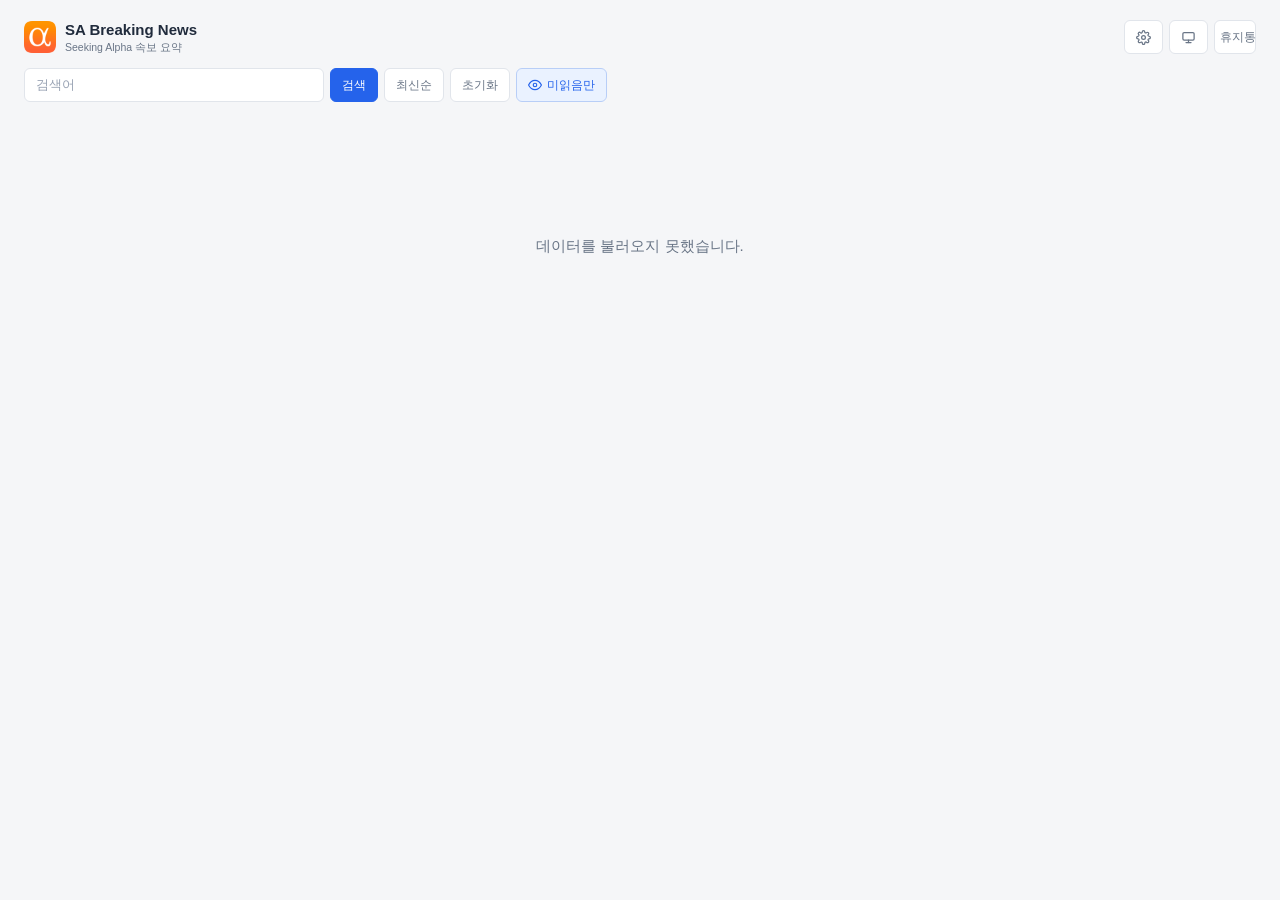
==== static/index.html @ 8dbb79d9 "sa 글꼴 목록: 송명 빼고 SUIT·Wanted Sans·마루 부리 추가, 이름표 통일 Co-Authored-By: Claude Opus 5.5 <noreply@anthropic" ====
<!DOCTYPE html>
<html lang="ko">
<head>
<meta charset="UTF-8">
<meta name="viewport" content="width=device-width,initial-scale=1.0">
<title>SA Breaking News Dashboard</title>
<!-- 공통 Pretendard — app.css보다 먼저 링크해 병렬 로드.
     @import는 직렬이라 렌더가 한 왕복 늦어진다. -->
<link rel="stylesheet" href="/reader-fonts/core.css">
<link rel="stylesheet" href="/static/app.css">
<link rel="stylesheet" href="/static/hermes-ui.css">
<link rel="stylesheet" href="/static/hermes-theme.css">
<link rel="stylesheet" href="/static/model-selector.css">
<script src="/static/hermes-theme.js"></script>
<script>
// 요약 본문 명조 계열은 공통 로컬 자원에서 실제로 필요할 때만 주입한다.
// app.css에서 @import 하면 렌더 블로킹 + 직렬 로드라 기본 글꼴 사용자에게도
// 페이지 로드가 ~950ms 늘어난다(측정치). 여기서는 JS 주입이라 논블로킹.
//   - 저장된 글꼴이 명조 계열이면 시작 시 1회 주입
//   - 글꼴 선택 시트를 열 때도 주입(미리보기를 실제 글꼴로 보여주기 위해)
// 기본/시스템/조선일보명조는 추가 CSS 요청이 없다.
(function (w) {
  var NEEDS_WEB_FONT = { noto: 1, suit: 1, wanted: 1, maru: 1, serif: 1, gowun: 1, nanum: 1, mono: 1 };
  var HREF = '/reader-fonts/google.css';
  var injected = false;
  w.ensureReaderWebFonts = function () {
    if (injected) return;
    injected = true;
    var link = document.createElement('link');
    link.rel = 'stylesheet';
    link.href = HREF;
    document.head.appendChild(link);
  };
  try {
    if (NEEDS_WEB_FONT[localStorage.getItem('saReaderFont')]) w.ensureReaderWebFonts();
  } catch (e) {}
})(window);
</script>
</head>
<body class="app-sa">

<div id="new-articles-banner" onclick="dismissBanner()"></div>
<div id="toast" role="status" aria-live="polite" aria-atomic="true"></div>

<div class="header hermes-gnb">
  <div class="header-line">
    <div class="brand">
      <div class="logo" aria-hidden="true"><img src="/static/img/seekingalpha.png" alt="" width="40" height="40" decoding="async"></div>
      <h1>SA Breaking News<small>Seeking Alpha 속보 요약</small></h1>
    </div>
    <div class="header-actions">
      <button type="button" class="btn-sort" id="model-btn" onclick="openModelConfig()" title="설정(요약 모델·글꼴)" aria-label="설정">
        <svg width="15" height="15" viewBox="0 0 24 24" fill="none" stroke="currentColor" stroke-width="2" stroke-linecap="round" stroke-linejoin="round"><circle cx="12" cy="12" r="3"/><path d="M19.4 15a1.65 1.65 0 0 0 .33 1.82l.06.06a2 2 0 1 1-2.83 2.83l-.06-.06a1.65 1.65 0 0 0-1.82-.33 1.65 1.65 0 0 0-1 1.51V21a2 2 0 1 1-4 0v-.09A1.65 1.65 0 0 0 9 19.4a1.65 1.65 0 0 0-1.82.33l-.06.06a2 2 0 1 1-2.83-2.83l.06-.06A1.65 1.65 0 0 0 4.6 15a1.65 1.65 0 0 0-1.51-1H3a2 2 0 1 1 0-4h.09A1.65 1.65 0 0 0 4.6 9a1.65 1.65 0 0 0-.33-1.82l-.06-.06a2 2 0 1 1 2.83-2.83l.06.06A1.65 1.65 0 0 0 9 4.6a1.65 1.65 0 0 0 1-1.51V3a2 2 0 1 1 4 0v.09a1.65 1.65 0 0 0 1 1.51 1.65 1.65 0 0 0 1.82-.33l.06-.06a2 2 0 1 1 2.83 2.83l-.06.06A1.65 1.65 0 0 0 19.4 9a1.65 1.65 0 0 0 1.51 1H21a2 2 0 1 1 0 4h-.09a1.65 1.65 0 0 0-1.51 1z"/></svg>
      </button>
      <button class="btn-trash-view" id="trash-view" onclick="toggleTrashView()" title="휴지통 (삭제된 기사)" aria-label="휴지통">
        <svg width="15" height="15" viewBox="0 0 24 24" fill="none" stroke="currentColor" stroke-width="2" stroke-linecap="round" stroke-linejoin="round"><polyline points="3 6 5 6 21 6"/><path d="M19 6l-1 14a2 2 0 01-2 2H8a2 2 0 01-2-2L5 6"/><path d="M10 11v6M14 11v6"/><path d="M9 6V4a1 1 0 011-1h4a1 1 0 011 1v2"/></svg>
        <span class="btn-txt">휴지통</span>
      </button>
    </div>
  </div>
  <div class="search-bar">
    <input type="text" id="q" placeholder="검색어" title="제목·회사명·티커·요약에서 검색" />
    <button class="btn-search" onclick="search(0)">검색</button>
    <button class="btn-sort" id="order-toggle" onclick="toggleOrder()" title="정렬 방향">
      <svg class="ico-m ico-order" width="14" height="14" viewBox="0 0 24 24" fill="none" stroke="currentColor" stroke-width="2.2" stroke-linecap="round" stroke-linejoin="round" aria-hidden="true"><path d="M12 5v14"/><path d="m19 12-7 7-7-7"/></svg>
      <span id="order-label">최신순</span>
    </button>
    <button class="btn-reset" onclick="reset()" title="초기화" aria-label="초기화">
      <svg class="ico-m" width="14" height="14" viewBox="0 0 24 24" fill="none" stroke="currentColor" stroke-width="2.2" stroke-linecap="round" stroke-linejoin="round" aria-hidden="true"><path d="M3 12a9 9 0 1 0 3-6.7L3 8"/><path d="M3 3v5h5"/></svg>
      <span class="btn-txt">초기화</span>
    </button>
    <button class="btn-unread" id="unread-filter" onclick="toggleUnreadFilter()">
      <svg width="14" height="14" viewBox="0 0 24 24" fill="none" stroke="currentColor" stroke-width="2" stroke-linecap="round" stroke-linejoin="round"><path d="M1 12s4-8 11-8 11 8 11 8-4 8-11 8-11-8-11-8z"/><circle cx="12" cy="12" r="3"/></svg>
      <span class="btn-txt">미읽음만</span>
      <b class="unread-count" id="unread-count" hidden></b>
    </button>
  </div>
</div>

<!-- 설정 — 요약 모델(공통 렌더러 model-selector.js, wm·yt와 같은 파일)과 요약 본문 글꼴.
     글꼴 선택은 2026-09-30 사용자 지시로 별도 버튼·모달에서 이 창으로 옮겼다(wm과 같은 구성). -->
<div id="model-modal" class="modal-overlay" onclick="if(event.target===this)closeModelConfig()">
  <div class="modal-box">
    <div class="modal-head">
      <h3>⚙️ 설정</h3>
      <button class="modal-close" onclick="closeModelConfig()" aria-label="닫기">✕</button>
    </div>
    <div class="mc-body">
      <div id="model-selector"></div>
      <section class="mc-font">
        <div class="mc-font-head"><strong>요약 본문 글꼴</strong><span>이 기기에 저장</span></div>
        <div id="font-list" class="font-list"></div>
      </section>
    </div>
  </div>
</div>

<!-- 결과 건수 줄("45건 (1~15번째)")은 2026-10-01 사용자 지시로 숨김 — JS가 계속 갱신하므로 요소는 남긴다 -->
<div class="stats" id="stats" hidden></div>
<div class="container" id="cards"></div>
<div class="pagination" id="pagination"></div>

<script src="/static/model-selector.js"></script>
<script src="/static/app-utils.js"></script>
<script src="/static/app.js"></script>
<script>HermesTheme.mount(document.querySelector('.header-actions'), {className: 'btn-sort', before: document.getElementById('trash-view')});</script>
</body>
</html>
---- static/app.css ----
/* SA Breaking News — 뉴모피즘 (soft UI) 테마 */
/* 선택 글꼴은 /reader-fonts/core.css와 지연 로딩되는 google.css가 제공한다. */
:root {
  --mono: "SF Mono", "JetBrains Mono", "Roboto Mono", ui-monospace, Menlo, Consolas, monospace;

  /* 배경과 표면을 같은 톤으로 → 카드가 배경에서 '돌출'되어 보임 */
  --bg: #e7e9ef;
  --surface: #e7e9ef;

  --sh-dark: #c4c8d4;   /* 우하단 그림자 */
  --sh-light: #ffffff;  /* 좌상단 하이라이트 */

  --ink: #232732;       /* 제목 (near-black) */
  --ink-2: #545c6b;     /* 본문 */
  --muted: #7b8393;     /* 보조 */
  --faint: #9aa1af;
  --accent: #2f56e0;    /* 파란 라벨/액션 */
  --accent-ink: #1f3fb0;

  /* 재사용 섀도 */
  --nm-raised: 6px 6px 14px var(--sh-dark), -6px -6px 12px var(--sh-light);
  --nm-raised-sm: 3px 3px 7px var(--sh-dark), -3px -3px 7px var(--sh-light);
  --nm-inset: inset 3px 3px 7px var(--sh-dark), inset -3px -3px 7px var(--sh-light);
  --nm-inset-sm: inset 2px 2px 5px var(--sh-dark), inset -2px -2px 5px var(--sh-light);
  /* 강조색으로 채워진 버튼용 — 밝은 표면용 흰색 하이라이트를 쓰면
     파란 배경 위에 흰 후광이 번져 보인다. 바깥 그림자는 어두운 쪽만,
     눌린(활성) 상태는 WM과 동일하게 inset. */
  --nm-solid: 3px 3px 7px var(--sh-dark);
  --nm-solid-on: inset 3px 3px 7px rgba(18,26,56,0.40), inset -2px -2px 6px rgba(255,255,255,0.15);
}

*, *::before, *::after { margin: 0; padding: 0; box-sizing: border-box; }
html { overflow-x: clip; }   /* hidden이면 body가 스크롤 컨테이너가 돼 상단 고정(sticky)이 안 붙는다 */
body {
  background: var(--bg);
  font-family: 'Pretendard Variable', 'Pretendard', -apple-system, BlinkMacSystemFont, 'Segoe UI', sans-serif;
  color: var(--ink-2);
  line-height: 1.45;
  -webkit-font-smoothing: antialiased;
  padding: 16px;
  overflow-x: clip;   /* hidden 금지 — 상단 고정 영역(sticky)이 깨진다 */
  max-width: 100vw;
}

/* ── New Articles Banner ── */
#new-articles-banner {
  display: none;
  position: sticky;
  top: 0;
  z-index: 200;
  background: var(--accent);
  color: #fff;
  text-align: center;
  padding: 11px 20px;
  font-size: 13px;
  font-weight: 600;
  cursor: pointer;
  user-select: none;
  letter-spacing: 0.02em;
  border-radius: 4px;
  box-shadow: var(--nm-solid);
  margin: 0 0 16px;
}
#new-articles-banner:hover { background: var(--accent-ink); }

/* ── Header ── */
.header {
  max-width: 1400px;
  margin: 0 auto 28px;   /* WM과 동일 */
}
/* 브랜드 영역 — website-monitor와 동일한 로고 타일 + 제목/부제 구성 */
.brand {
  display: flex;
  align-items: center;
  gap: 12px;
  margin-bottom: 16px;
}
.brand .logo {
  width: 40px;
  height: 40px;
  flex: 0 0 auto;
  border-radius: 16px;
  display: grid;
  place-items: center;
  /* Seeking Alpha 공식 심볼(주황 그라디언트 위 흰 α). 자산을 그대로 쓴다. */
  overflow: hidden;
  box-shadow: var(--nm-raised-sm);
}
.brand .logo img {
  width: 100%;
  height: 100%;
  display: block;
}
.header h1 {
  font-size: 21px;
  font-weight: 700;
  color: var(--ink);
  letter-spacing: -0.02em;
  margin-bottom: 0;
}
.header h1 small {
  display: block;
  font-size: 12px;
  font-weight: 500;
  color: var(--muted);
  letter-spacing: 0;
}

/* ── Search Bar ── */
/* 모바일에서만 쓰는 아이콘(정렬 방향·초기화) — 데스크톱은 글자 라벨 */
.ico-m { display: none; flex: 0 0 auto; }
#order-toggle.asc .ico-order { transform: rotate(180deg); }
.search-bar {
  display: flex;
  flex-wrap: wrap;
  gap: 8px;
  align-items: center;
}
.search-bar input[type=text],
.search-bar select,
.search-bar input[type=date],
.btn-search,
.btn-reset,
.btn-sort {
  height: 35px;
  box-sizing: border-box;
}

/* 검색영역: 높이 35 / 라운드 16 (하단바는 제외) */
.search-bar > input[type=text],
.search-bar > select,
.search-bar > input[type=date],
.search-bar > .btn-search,
.search-bar > .btn-reset,
.search-bar > .btn-sort,
.search-bar > .btn-unread {
  height: 35px;
  border-radius: 16px;
}
.search-bar input[type=text] {
  flex: 0 1 300px;   /* 입력창 폭을 줄여 버튼과 한 줄에 둔다(2026-09-24 사용자 지시) */
  min-width: 180px;
  padding: 0 16px;
  border: none;
  border-radius: 4px;
  font-size: 14px;
  outline: none;
  color: var(--ink-2);
  background: var(--surface);
  box-shadow: var(--nm-inset-sm);
}
.search-bar input[type=text]::placeholder { color: var(--faint); }
.search-bar input[type=text]:focus { box-shadow: var(--nm-inset-sm), 0 0 0 2px rgba(47,86,224,0.25); }
.search-bar select,
.search-bar input[type=date] {
  padding: 0 12px;
  border: none;
  border-radius: 4px;
  font-size: 13px;
  color: var(--ink-2);
  background: var(--surface);
  cursor: pointer;
  outline: none;
  box-shadow: var(--nm-inset-sm);
}

/* 공통 돌출형 버튼 */
.btn-search,
.btn-reset,
.btn-sort,
.btn-unread,
.btn-trash-view {
  border: none;
  border-radius: 4px;
  background: var(--surface);
  color: var(--ink-2);
  box-shadow: var(--nm-raised-sm);
  cursor: pointer;
  transition: box-shadow 0.14s, color 0.14s;
}
.btn-search:active,
.btn-reset:active,
.btn-sort:active,
.btn-unread:active,
.btn-trash-view:active { box-shadow: var(--nm-inset-sm); }

.btn-search {
  padding: 0 20px;
  color: #fff;
  background: var(--accent);
  font-size: 12.5px;
  font-weight: 700;
  letter-spacing: 0.03em;
}
.btn-search { box-shadow: var(--nm-solid); }
.btn-search:hover { background: var(--accent-ink); }
.btn-search:active { box-shadow: var(--nm-solid-on); }
.btn-reset { padding: 0 14px; font-size: 13px; }
.btn-reset:hover { color: var(--ink); }

/* ── 정렬/필터 토글 ── */
.btn-sort,
.btn-unread {
  height: 40px;
  padding: 0 14px;
  font-size: 13px;
  white-space: nowrap;
  display: inline-flex;
  align-items: center;
  gap: 6px;
}
.btn-sort:hover,
.btn-unread:hover { color: var(--ink); }
.btn-sort.alt {
  color: var(--accent);
  font-weight: 700;
  box-shadow: var(--nm-inset-sm);
}
.btn-unread.active {
  background: var(--accent);
  color: #fff;
  font-weight: 700;
  box-shadow: var(--nm-solid-on);
}

/* ── 휴지통 보기 토글 ── */
.btn-trash-view {
  height: 40px;
  width: 42px;
  padding: 0;
  display: inline-flex;
  align-items: center;
  justify-content: center;
  margin-left: auto;
}
.btn-trash-view:hover { color: #c0392b; }
.btn-trash-view.active { background: #c0392b; color: #fff; box-shadow: var(--nm-solid-on); }

/* ── 복원 버튼 (휴지통 카드) ── */
.restore-btn {
  height: 34px;
  background: none;
  border: none;
  cursor: pointer;
  color: #0f7a4f;
  display: inline-flex;
  align-items: center;
  gap: 4px;
  font-size: 12px;
  font-weight: 700;
  padding: 0 8px;
}
.restore-btn:hover { color: #0b5c3b; }

/* ── 미읽음 표시 ── */
.card-unread {
  box-shadow: inset 3px 0 0 0 var(--accent), var(--nm-raised);
}
.unread-dot {
  width: 8px; height: 8px;
  background: var(--accent);
  border-radius: 4px;
  flex-shrink: 0;
  display: inline-block;
}

/* ── 읽음 버튼 ── */
.read-btn {
  display: inline-flex;
  align-items: center;
  justify-content: center;
  width: 34px; height: 34px;
  border: none;
  border-radius: 4px;
  background: var(--surface);
  color: var(--muted);
  box-shadow: var(--nm-raised-sm);
  cursor: pointer;
  padding: 0;
  font-size: 0;
  flex-shrink: 0;
  transition: box-shadow 0.14s, color 0.14s;
}
.read-btn:hover { color: var(--accent); }
.read-btn:active { box-shadow: var(--nm-inset-sm); }
.read-btn.done { color: var(--faint); box-shadow: var(--nm-inset-sm); }
.read-btn.done:hover { color: #c0392b; }

/* ── Stats ── */
.stats[hidden] { display: none; }
.stats {
  max-width: 1400px;
  margin: 12px auto 18px;
  font-size: 12px;
  color: var(--muted);
  font-family: var(--mono);
}
/* 미읽음만 버튼 안 안읽음 건수(2026-10-01 — 통계줄 배지·대기 건수 폐지) */
.btn-unread .unread-count { font-family: var(--mono); font-size: 12px; font-weight: 700; margin-left: 2px; }

/* ── Layout ── */
.container {
  max-width: 760px;
  margin: 0 auto;
  width: 100%;
}
@media (min-width: 768px) {
  body { padding: 24px; }
  .container {
    max-width: 1400px;
    display: grid;
    grid-template-columns: repeat(3, 1fr);
    gap: 26px;
  }
}

/* ── Swipe Row (모바일 스와이프 읽음처리 — telegram-digest 이식) ── */
.swipe-row {
  position: relative;
  border-radius: 4px;
  min-width: 0;
  display: flex;
  margin-bottom: 22px;
}
/* 평소엔 overflow 없이 카드 뉴모피즘 그림자 노출, 스와이프 중에만 밀려나는 카드를 클리핑 */
.swipe-row.swiping { overflow: hidden; }
/* 세로 스크롤만 브라우저에 맡기고 가로 밀기는 스크립트가 받는다(안드로이드 크롬은 지정이 없으면 먼저 스크롤을
   가져가 가로 스와이프를 취소한다, 2026-10-20). */
.swipe-row { touch-action: pan-y; }
.swipe-action {
  position: absolute;
  top: 0; bottom: 0;
  display: flex;
  align-items: center;
  gap: 8px;
  padding: 0 22px;
  font-weight: 800;
  font-size: 14px;
  color: #fff;
  background: var(--accent);
  opacity: 0;
  z-index: 0;
  border-radius: 4px;
}
.swipe-action svg { width: 20px; height: 20px; }
.swipe-action.left { left: 0; justify-content: flex-start; }
.swipe-action.right { right: 0; justify-content: flex-end; }
/* PC(마우스 환경): 스와이프 배경 숨김 */
@media (hover: hover) { .swipe-action { display: none; } }

/* ── Card ── */
/* will-change는 스와이프 중에만 — 카드 15장에 상시 걸면 전부 별도 레이어로
   승격돼 목록 렌더가 느려진다(실측 36ms → 28ms). */
.swipe-row.swiping .card { will-change: transform; }
.card {
  position: relative;
  z-index: 1;
  background: var(--surface);
  border: 1px solid #c6ccd7;
  border-radius: 4px;
  padding: 22px 24px;
  box-shadow: var(--nm-raised);
  overflow: visible;
  word-break: break-word;
  overflow-wrap: break-word;
  transition: box-shadow 0.18s, transform 0.18s;
  height: 100%;
  width: 100%;
  display: flex;
  flex-direction: column;
}
.card-deleting {
  opacity: 0.4;
  pointer-events: none;
  box-shadow: var(--nm-inset);
  transition: opacity 0.2s, box-shadow 0.2s;
}
@media (min-width: 768px) {
  .swipe-row { margin-bottom: 0; }
  .card:hover {
    transform: translateY(-3px);
    box-shadow: 9px 9px 20px var(--sh-dark), -9px -9px 18px var(--sh-light);
  }
  .card-unread:hover {
    box-shadow: inset 3px 0 0 0 var(--accent), 9px 9px 20px var(--sh-dark), -9px -9px 18px var(--sh-light);
  }
}

/* ── Card Title Row (제목 + 미읽음 dot) ── */
.card-title-row {
  position: relative;
  display: flex;
  align-items: flex-start;
  gap: 8px;
  margin-bottom: 4px;
  padding-left: 14px;
}
/* 감정색 좌측 액센트 바 — 둥근 캡슐 */
.card-title-row::before {
  content: '';
  position: absolute;
  left: 0;
  top: 3px;
  bottom: 3px;
  width: 4px;
  border-radius: 4px;
  background: var(--accent);
}
.card-title-row .unread-dot { margin-top: 8px; flex-shrink: 0; }
.card-heading { flex: 1; min-width: 0; }
.card-title-row .card-title { margin-bottom: 0; }

/* ── Ticker Row ── */
.card-tickers {
  display: flex;
  flex-wrap: wrap;
  gap: 6px;
  margin-top: 12px;
  margin-bottom: 0;
  align-items: center;
}

/* ── Ticker Badge (모노스페이스·부드러운 파스텔 pill) ── */
.ticker-badge {
  display: inline-block;
  padding: 3px 9px;
  border-radius: 4px;
  font-family: var(--mono);
  font-size: 11px;
  font-weight: 700;
  letter-spacing: 0.3px;
  white-space: nowrap;
  flex-shrink: 0;
  cursor: default;
  border: none;
  box-shadow: 1px 1px 2px rgba(163,177,198,0.5), -1px -1px 2px rgba(255,255,255,0.7);
}
.ticker-blue   { background: #dde6fb; color: #1a3fa0; }
.ticker-green  { background: #d8f0e4; color: #0b6b43; }
.ticker-purple { background: #e7e1fb; color: #4c2ba6; }
.ticker-orange { background: #fbe6d3; color: #9a4a10; }
.ticker-yellow { background: #f8eecf; color: #8a5a00; }
.ticker-red    { background: #fbdedb; color: #a01810; }
.ticker-gray   { background: #e2e5ec; color: #495260; }

/* ── Ticker live quote popover (portfolio v2) ── */
.ticker-badge.ticker-live {
  cursor: pointer;
  user-select: none;
  -webkit-user-select: none;
}
.ticker-badge.ticker-live:active { transform: scale(0.97); }

.ticker-quote-pop {
  position: fixed;
  z-index: 400;
  min-width: 128px;
  max-width: min(240px, 88vw);
  padding: 7px 10px 6px;
  border-radius: 8px;
  background: #1b222c;
  color: #f4f6f8;
  box-shadow: 0 10px 28px rgba(20, 24, 32, 0.38);
  font-family: -apple-system, BlinkMacSystemFont, "Apple SD Gothic Neo", "Noto Sans KR", sans-serif;
  pointer-events: none;
}
.ticker-quote-pop[hidden] { display: none !important; }
.tqp-head {
  display: flex;
  align-items: baseline;
  min-width: 0;
  margin-bottom: 3px;
}
.tqp-name {
  font-size: 11px;
  font-weight: 600;
  color: #e8edf3;
  text-decoration: none;
  overflow: hidden;
  text-overflow: ellipsis;
  white-space: nowrap;
  min-width: 0;
}
/* 팝오버 전체는 pointer-events:none(바깥 탭으로 닫기 유지)이라
   클릭 대상인 종목명 링크에만 포인터 이벤트를 되살린다. */
.tqp-name[href] {
  pointer-events: auto;
  cursor: pointer;
  color: #cfe3ff;
  text-decoration: underline;
  text-decoration-style: dotted;
  text-underline-offset: 2px;
}
.tqp-name[href]::after {
  content: "↗";
  margin-left: 3px;
  font-size: 9px;
  text-decoration: none;
  opacity: 0.75;
}
.tqp-name[href]:hover { color: #fff; }
.tqp-body {
  display: flex;
  align-items: baseline;
  justify-content: space-between;
  gap: 10px;
}
.tqp-price {
  font-family: var(--mono);
  font-size: 13px;
  font-weight: 700;
  letter-spacing: -0.02em;
  color: #fff;
}
.tqp-chg {
  font-family: var(--mono);
  font-size: 12px;
  font-weight: 700;
  flex-shrink: 0;
}
.tqp-chg.up   { color: #ff6b6b; }   /* 한국식: 상승 빨강 */
.tqp-chg.down { color: #4dabf7; }   /* 하락 파랑 */
.tqp-chg.flat { color: #94a3b8; }
/* 애프터/프리장 병기 줄: "장외 +0.04%" */
.tqp-ext {
  display: flex;
  align-items: baseline;
  justify-content: flex-end;
  gap: 5px;
  margin-top: 1px;
}
.tqp-ext[hidden] { display: none; }
.tqp-ext-label { font-size: 9.5px; color: #8b98a8; }
.tqp-ext-chg { font-family: var(--mono); font-size: 11px; font-weight: 700; }
.tqp-ext-chg.up   { color: #ff6b6b; }
.tqp-ext-chg.down { color: #4dabf7; }
.tqp-ext-chg.flat { color: #94a3b8; }
.tqp-meta {
  margin-top: 3px;
  font-size: 9.5px;
  color: #8b98a8;
  letter-spacing: 0.01em;
}

/* ── Card Meta ── */
.card-source {
  font-size: 12px;
  color: var(--muted);
  min-width: 0;
  overflow: hidden;
  text-overflow: ellipsis;
  white-space: nowrap;
  flex: 1;
}
.card-time {
  font-size: 11px;
  color: var(--faint);
  font-family: var(--mono);
  white-space: nowrap;
  flex-shrink: 0;
  margin-left: auto;
}
.card-meta {
  display: flex;
  align-items: center;
  justify-content: space-between;
  margin-bottom: 10px;
  font-size: 11px;
  color: var(--muted);
}
.card-date { white-space: nowrap; }
.card-divider {
  border: none;
  height: 1px;
  background: none;
  box-shadow: inset 0 1px 0 var(--sh-dark), inset 0 2px 0 var(--sh-light);
  margin: 12px 0 6px;   /* 구분선 아래 여백 축소 */
}
.card-origin a { color: var(--muted); text-decoration: none; font-weight: 500; }
.card-origin a:hover { color: var(--accent); text-decoration: underline; }

/* ── Card Title ── */
.card-title {
  font-size: 17px;
  color: var(--ink);
  font-weight: 800;
  margin-bottom: 3px;
  line-height: 1.4;
  letter-spacing: -0.015em;
  word-break: keep-all;
  overflow-wrap: break-word;
}
.card-orig-title {
  font-size: 12px;
  color: var(--faint);
  line-height: 1.4;
  margin-top: 3px;
  margin-bottom: 0;
  word-break: break-word;
}

/* ── Summary / Details ── */
.card-summary {
  font-size: 14px;
  color: var(--ink-2);
  margin-bottom: 10px;
  line-height: 1.7;
}
.card-summary strong { color: var(--ink); }
.card-details {
  font-size: 14px;
  color: #58616f;
  line-height: 1.45;   /* bullet 내부(줄바꿈) 줄간격 */
  margin-top: 0;
  /* 남는 세로 공간을 본문이 흡수 → 티커칩이 본문이 아닌 하단(푸터) 쪽에 붙음.
     본문이 짧은 카드는 본문과 티커칩 사이에 여백이 생긴다. */
  flex: 1 1 auto;
}
.card-details strong { color: var(--ink-2); }
.card-details ul { padding-left: 16px; margin-top: 0; }
.card-details li {
  margin-bottom: 3px;
  overflow-wrap: break-word;
  word-break: keep-all;
}
.card-details li:last-child { margin-bottom: 0; }

/* ── 요약 본문 글꼴 선택 (website-monitor 이식) ──
   body[data-reader-font=key] → 카드 요약 본문(.card-details/.card-summary)에 적용.
   localStorage 'saReaderFont' 공유. 'sans'(기본)는 규칙 없음 → 기본 폰트 상속. */
body[data-reader-font="noto"] .card-details,
body[data-reader-font="noto"] .card-summary {
  font-family: 'Noto Sans KR', sans-serif; }
body[data-reader-font="chosun"] .card-details,
body[data-reader-font="chosun"] .card-summary {
  font-family: "Chosunilbo_myungjo", "Gowun Batang", "Nanum Myeongjo", "Noto Serif KR", serif;
  letter-spacing: -.01em; word-break: keep-all; line-height: 1.75; }
body[data-reader-font="serif"] .card-details,
body[data-reader-font="serif"] .card-summary {
  font-family: "Noto Serif KR", "Apple Myungjo", Georgia, serif; word-break: keep-all; line-height: 1.72; }
body[data-reader-font="gowun"] .card-details,
body[data-reader-font="gowun"] .card-summary {
  font-family: "Gowun Batang", "Nanum Myeongjo", "Noto Serif KR", serif;
  letter-spacing: -.01em; word-break: keep-all; line-height: 1.72; }
body[data-reader-font="nanum"] .card-details,
body[data-reader-font="nanum"] .card-summary {
  font-family: "Nanum Myeongjo", "Gowun Batang", "Noto Serif KR", serif;
  letter-spacing: -.01em; word-break: keep-all; line-height: 1.72; }
body[data-reader-font="suit"] .card-details,
body[data-reader-font="suit"] .card-summary {
  font-family: "SUIT Variable", "Pretendard Variable", sans-serif; }
body[data-reader-font="wanted"] .card-details,
body[data-reader-font="wanted"] .card-summary {
  font-family: "Wanted Sans Variable", "Pretendard Variable", sans-serif; }
body[data-reader-font="maru"] .card-details,
body[data-reader-font="maru"] .card-summary {
  font-family: "MaruBuri", "Gowun Batang", "Noto Serif KR", serif;
  letter-spacing: -.01em; word-break: keep-all; line-height: 1.74; }
body[data-reader-font="system"] .card-details,
body[data-reader-font="system"] .card-summary {
  font-family: -apple-system, BlinkMacSystemFont, "Apple SD Gothic Neo", "Segoe UI", sans-serif; }
body[data-reader-font="mono"] .card-details,
body[data-reader-font="mono"] .card-summary {
  font-family: 'JetBrains Mono', ui-monospace, monospace; letter-spacing: -.01em; }

/* 글꼴 선택 — 설정 창 안 '요약 본문 글꼴' 절(wm과 같은 구성) */
.mc-font { margin-top: 16px; padding-top: 14px; border-top: 1px solid var(--sh-dark); }
.mc-font-head { display: flex; align-items: baseline; gap: 6px; margin-bottom: 8px; }
.mc-font-head strong { font-size: 13px; font-weight: 700; color: var(--ink); }
.mc-font-head span { font-size: 11px; color: var(--muted); }
.font-list { display: grid; gap: 6px; grid-template-columns: 1fr 1fr; padding: 2px; }
.mc-font .font-opt { padding: 9px 12px; font-size: 13.5px; }
.mc-font .font-opt .fo-sample { font-size: 12.5px; }
@media (max-width: 640px) { .font-list { grid-template-columns: 1fr; } }
.font-opt {
  display: flex; align-items: center; justify-content: space-between; gap: 10px;
  background: var(--surface); border: none; box-shadow: var(--nm-raised-sm); border-radius: 4px;
  padding: 12px 14px; cursor: pointer; font-size: 15px; color: var(--ink-2); text-align: left;
  font-family: inherit;
}
.font-opt:active { box-shadow: var(--nm-inset-sm); }
.font-opt .fo-sample { color: var(--muted); font-size: 13.5px; }
.font-opt.sel { color: var(--accent); font-weight: 700; box-shadow: var(--nm-inset-sm); }
.font-opt.sel .fo-check { color: var(--accent); }

/* ── Card Footer ── */
.card-footer {
  display: flex;
  justify-content: space-between;
  align-items: center;
  margin-top: auto;
  padding-top: 16px;
}
.footer-left {
  font-size: 11px;
  color: var(--faint);
  font-family: inherit;
  white-space: nowrap;
  letter-spacing: 0;
}
.footer-method { display: block; margin-top: 2px; }
.article-id {
  margin: 0;
  padding: 0;
  border: 0;
  background: transparent;
  color: inherit;
  font: inherit;
  cursor: pointer;
}
.article-id:hover { color: var(--accent); }
.article-id.copied { color: #0f7a4f; }
.footer-actions { display: flex; gap: 8px; align-items: center; }

/* ── Link Button (원문보기) ── */
.link-btn {
  height: 34px;
  display: inline-flex;
  align-items: center;
  justify-content: center;
  font-size: 12px;
  color: var(--ink-2);
  text-decoration: none;
  padding: 0 14px;
  border: none;
  border-radius: 4px;
  background: var(--surface);
  box-shadow: var(--nm-raised-sm);
  font-weight: 600;
  white-space: nowrap;
  transition: box-shadow 0.14s, color 0.14s;
  cursor: pointer;
  font-family: inherit;
}
.link-btn:hover { color: var(--accent); }
.link-btn:active { box-shadow: var(--nm-inset-sm); }

/* ── Delete Button ── */
.delete-btn {
  display: inline-flex;
  align-items: center;
  justify-content: center;
  width: 34px; height: 34px;
  border: none;
  border-radius: 4px;
  background: var(--surface);
  color: #c0392b;
  box-shadow: var(--nm-raised-sm);
  cursor: pointer;
  padding: 0;
  flex-shrink: 0;
  transition: box-shadow 0.14s;
}
.delete-btn:active { box-shadow: var(--nm-inset-sm); }

/* ── Toast ── */
#toast {
  position: fixed;
  bottom: max(24px, env(safe-area-inset-bottom));
  left: 50%;
  transform: translateX(-50%) translateY(80px);
  background: var(--ink);
  color: #fff;
  padding: 13px 20px;
  border-radius: 4px;
  font-size: 14px;
  display: flex;
  align-items: center;
  gap: 14px;
  box-shadow: 0 12px 34px rgba(35,39,50,0.4);
  transition: transform 0.2s ease, opacity 0.2s ease;
  opacity: 0;
  z-index: 1000;
  max-width: calc(100vw - 28px);
  pointer-events: none;
}
#toast.show { transform: translateX(-50%) translateY(0); opacity: 1; pointer-events: auto; }
#toast > span { min-width: 0; }
.toast-action {
  background: none;
  border: 1px solid rgba(255,255,255,0.45);
  color: #fff;
  padding: 5px 13px;
  border-radius: 4px;
  font-size: 13px;
  cursor: pointer;
  font-weight: 700;
  white-space: nowrap;
  flex-shrink: 0;
  touch-action: manipulation;
}
.toast-action:hover { background: rgba(255,255,255,0.14); }

/* ── Pagination ── */
.pagination {
  max-width: 1400px;
  margin: 28px auto 0;
  display: flex;
  gap: 8px;
  align-items: center;
  justify-content: center;
  flex-wrap: wrap;
}
.pagination button {
  padding: 8px 14px;
  border: none;
  border-radius: 4px;
  background: var(--surface);
  color: var(--ink-2);
  box-shadow: var(--nm-raised-sm);
  font-family: var(--mono);
  font-size: 12px;
  cursor: pointer;
  transition: box-shadow 0.14s, color 0.14s;
}
.pagination button:hover:not(:disabled):not(.active) { color: var(--accent); }
.pagination button:disabled { opacity: 0.4; cursor: default; box-shadow: var(--nm-inset-sm); }
.pagination button.active { color: var(--accent); font-weight: 700; box-shadow: var(--nm-inset-sm); }
.pagination .page-info { font-size: 12px; color: var(--muted); font-family: var(--mono); }

/* ── Empty / Loading ── */
.empty-state {
  grid-column: 1 / -1;
  max-width: 1400px;
  margin: 48px auto;
  padding: 40px 20px;
  text-align: center;
  color: var(--muted);
  font-size: 15px;
}
.empty-state .empty-icon { font-size: 30px; display: block; margin-bottom: 10px; opacity: 0.7; }

/* ── 모달 ── */
.modal-overlay {
  display: none; position: fixed; inset: 0;
  background: rgba(35,39,50,0.45);
  z-index: 2000; align-items: flex-start; justify-content: center;
  padding: 56px 16px;
}
.modal-overlay.show { display: flex; }
.modal-box {
  background: var(--surface); border-radius: 4px;
  width: 100%; max-width: 580px; max-height: 76vh;
  display: flex; flex-direction: column;
  border: none;
  box-shadow: 0 24px 64px rgba(35,39,50,0.32); overflow: hidden;
}
.modal-head {
  display: flex; align-items: center; justify-content: space-between;
  padding: 18px 22px 12px;
}
.modal-head h3 { font-size: 15px; font-weight: 800; letter-spacing: -0.01em; color: var(--ink); }
.modal-close { background: none; border: none; font-size: 17px; color: var(--muted); cursor: pointer; line-height: 1; padding: 4px; }
.modal-close:hover { color: var(--ink); }

/* ── 요약 모델 설정 팝업 — 선택기 모양은 공통 model-selector.css(wm·yt와 같은 파일) ── */
#model-modal .mc-body { flex: 1 1 auto; min-height: 0; overflow-y: auto; padding: 0 22px 20px; }

/* ── Mobile ── */
@media (max-width: 480px) {
  body { padding: 14px; }
  .card { padding: 18px; border-radius: 4px; }
  .card-title { font-size: 16px; }
  /* 안드로이드 크롬(2026-10-20 사용자 제보 '토스트가 잘림'): 100vw·left 50%+translateX(-50%) 대신 좌우 여백으로
     고정한다 — 주소창이 접히고 펴지며 뷰포트 폭이 바뀌어도 화면 안에 머문다. 숨김은 아래로 내리기만. */
  #toast {
    left: 14px; right: 14px; width: auto; max-width: none;
    bottom: calc(16px + env(safe-area-inset-bottom));
    transform: translateY(calc(100% + 40px));
    justify-content: space-between;
    padding: 10px 12px 10px 16px;
  }
  #toast.show { transform: translateY(0); }
  #toast > span { flex: 1; overflow-wrap: anywhere; }
  .toast-action { min-height: 40px; padding: 0 14px; }

}

/* hermes-ui.css 모바일 구간(≤680px)과 같은 폭에서 적용해야 중간 폭에서 3줄로 돌아가지 않는다 */
@media (max-width: 680px) {
  /* 타이틀 1줄 + 검색조건 1줄(2026-09-24 사용자 지시: 3줄 → 2줄). 버튼은 아이콘만.
     hermes-ui.css의 6열 grid를 덮으려고 body.app-sa로 한 단계 높인다. */
  body.app-sa .search-bar { display: flex; flex-wrap: nowrap; gap: 5px; }
  body.app-sa .search-bar input[type=text] { flex: 1 1 auto; min-width: 0; width: auto; padding: 0 10px; font-size: 13px; }
  body.app-sa .search-bar :is(#order-toggle, .btn-sort, .btn-reset, .btn-unread) {   /* hermes-ui가 :is에 #id를 넣어 특이도가 높다 — 같이 맞춘다 */
    flex: 0 0 auto; width: 34px; min-width: 34px; padding: 0; gap: 0; justify-content: center; }
  body.app-sa .search-bar .btn-search { flex: 0 0 auto; padding: 0 10px; }
  body.app-sa .search-bar #unread-filter { width: auto; min-width: 34px; padding: 0 10px; gap: 4px; }   /* 건수가 들어가도록(위 :is의 #id 특이도에 맞춤) */
  #order-label,
  .search-bar .btn-txt,
  .header-actions .btn-txt { display: none; }
  .ico-m { display: inline-block; }
  .header-actions .btn-trash-view { width: 34px; min-width: 34px; padding: 0; justify-content: center; }
}

/* ── 모바일 GPU 합성 시 모서리 깨짐 회피 ──
   진한 배경 + border-radius + box-shadow 조합에서 일부 모바일 브라우저가
   합성 단계에 모서리 안티앨리어싱을 삼각형으로 잘라먹어, 그 자리에 뒤
   배경이 비친다. 회색 버튼은 배경이 body와 같은 색이라 무증상이고 파란
   요소(로고/검색/활성 토글)에서만 흰 쐐기로 드러난다.
   배경 클리핑을 명시하고 레이어를 미리 승격해 회피한다. */
.brand .logo,
.btn-search,
.btn-unread.active,
.btn-trash-view.active {
  background-clip: padding-box;
  -webkit-backface-visibility: hidden;
  backface-visibility: hidden;
  transform: translateZ(0);
}

/* ── 다크 모드 — hermes-theme.css 토큰 위에서 여기서 직접 칠한 색만 덮는다 ── */
:root[data-theme="dark"] .card-details { color: #b9c1cc; }
:root[data-theme="dark"] :is(.restore-btn, .article-id.copied) { color: #4cc27a; }
:root[data-theme="dark"] .restore-btn:hover { color: #6fd797; }
:root[data-theme="dark"] :is(.btn-trash-view:hover, .read-btn.done:hover) { color: #f07f89; }
:root[data-theme="dark"] .ticker-badge { box-shadow: none; }
:root[data-theme="dark"] .ticker-blue   { background: #1d2b45; color: #9dbbf5; }
:root[data-theme="dark"] .ticker-green  { background: #173323; color: #7fd6a3; }
:root[data-theme="dark"] .ticker-purple { background: #2a2245; color: #b9a6f2; }
:root[data-theme="dark"] .ticker-orange { background: #3a2718; color: #f0ad72; }
:root[data-theme="dark"] .ticker-yellow { background: #3a3018; color: #e6c465; }
:root[data-theme="dark"] .ticker-red    { background: #3a2024; color: #f29a92; }
:root[data-theme="dark"] .ticker-gray   { background: #262b33; color: #b3bcc8; }
:root[data-theme="dark"] #toast { background: #2a303a; color: var(--ui-text); box-shadow: var(--dm-shadow); }
:root[data-theme="dark"] .toast-action { border-color: rgba(255,255,255,.3); color: var(--ui-text); }
:root[data-theme="dark"] .modal-box { box-shadow: var(--dm-shadow); }
---- static/hermes-ui.css ----
/* Hermes compact UI foundation v1.
   Vendored unchanged across SA News, Website Monitor, and Telegram Digest. */
:root {
  --ui-bg: #f5f6f8;
  --ui-surface: #ffffff;
  --ui-surface-2: #f1f3f5;
  --ui-hover: #eceff3;
  --ui-border: #e1e5eb;
  --ui-border-strong: #c8ced8;
  --ui-text: #202b3c;
  --ui-muted: #697586;
  --ui-faint: #98a2b3;
  --ui-accent: #2563eb;
  --ui-accent-hover: #1d4ed8;
  --ui-accent-soft: #eaf2ff;
  --ui-danger: #c2414d;
  --ui-success: #15803d;
  --ui-warning: #a16207;
  --ui-radius: 8px;
  --ui-radius-sm: 6px;
  --ui-control-h: 34px;
  --ui-font: "Pretendard Variable", "Pretendard", -apple-system, BlinkMacSystemFont, "Segoe UI", sans-serif;
  --ui-mono: "Roboto Mono", "SF Mono", ui-monospace, Menlo, Consolas, monospace;
  --ui-fast: .15s ease;

  /* Compatibility aliases for the three existing applications. */
  --bg: var(--ui-bg);
  --surface: var(--ui-surface);
  --card: var(--ui-surface);
  --surface-2: var(--ui-surface-2);
  --border: var(--ui-border);
  --title: var(--ui-text);
  --ink: var(--ui-text);
  --ink-2: var(--ui-text);
  --text: var(--ui-text);
  --muted: var(--ui-muted);
  --text-muted: var(--ui-muted);
  --faint: var(--ui-faint);
  --accent: var(--ui-accent);
  --accent-ink: var(--ui-accent-hover);
  --accent-soft: var(--ui-accent-soft);
  --green: var(--ui-success);
  --red: var(--ui-danger);
  --radius: var(--ui-radius);
  --sh-dark: var(--ui-border);
  --sh-light: #ffffff;
  --nm-out: none;
  --nm-out-sm: none;
  --nm-in: none;
  --nm-in-sm: none;
  --nm-raised: none;
  --nm-raised-sm: none;
  --nm-inset: none;
  --nm-inset-sm: none;
  --nm-solid: none;
  --nm-solid-on: none;
  --shadow: none;
  --shadow-lg: none;
}

html { background: var(--ui-bg); }
body {
  margin: 0;
  padding: 0 !important;
  background: var(--ui-bg) !important;
  color: var(--ui-text);
  font-family: var(--ui-font);
  font-size: 13px;
  line-height: 1.55;
  letter-spacing: 0 !important;
  -webkit-font-smoothing: antialiased;
  -moz-osx-font-smoothing: grayscale;
}
body :is(h1, h2, h3, h4, p, button, input, select, a, span) { letter-spacing: 0 !important; }
button, input, select { font-family: inherit; }
:where(button, input, select, textarea, a, [tabindex]):focus-visible {
  outline: 2px solid var(--ui-accent);
  outline-offset: 2px;
  border-radius: var(--ui-radius-sm);
}
.ui-icon { width: 15px; height: 15px; flex: 0 0 auto; }

/* Application shells */
.app-td .page,
.app-wm > .container {
  width: 100%;
  max-width: 1480px;
  margin: 0 auto;
  padding: 18px 24px 48px;
}
.app-sa > .header,
.app-sa > .stats,
.app-sa > .container,
.app-sa > .pagination {
  width: calc(100% - 48px);
  max-width: 1480px;
  margin-left: auto;
  margin-right: auto;
}
.app-sa > .header { padding-top: 18px; margin-bottom: 16px; }

/* Headers */
.app-td .topbar,
.app-wm .header,
.app-sa .header-line {
  min-height: 38px;
  display: flex;
  align-items: center;
  justify-content: space-between;
  gap: 14px;
  margin-bottom: 14px;
}
.app-sa .header-line { margin-bottom: 12px; }
.app-td .brand,
.app-wm .brand,
.app-sa .brand {
  display: flex;
  align-items: center;
  gap: 9px;
  min-width: 0;
  margin-bottom: 0;
}
.app-td .logo,
.app-wm .brand .logo,
.app-sa .brand .logo {
  width: 32px;
  height: 32px;
  flex: 0 0 32px;
  border-radius: var(--ui-radius-sm);
  box-shadow: none;
}
.app-td .logo { background: #229ed9; }
.app-wm .brand .logo { background: var(--ui-accent); }
.app-sa .brand .logo { overflow: hidden; }
.app-td .logo svg,
.app-wm .brand .logo svg { width: 17px; height: 17px; }
.app-td h1,
.app-wm .header h1,
.app-sa .header h1 {
  margin: 0;
  color: var(--ui-text);
  font-size: 15px;
  line-height: 1.2;
  font-weight: 650;
}
.app-td h1 small,
.app-wm .header h1 small,
.app-sa .header h1 small {
  display: block;
  margin-top: 2px;
  color: var(--ui-muted);
  font-size: 10.5px;
  line-height: 1.2;
  font-weight: 450;
}
.header-actions { display: flex; align-items: center; gap: 6px; }

/* Toolbars and controls */
.app-td .toolbar,
.app-wm .controls,
.app-sa .search-bar {
  display: flex;
  align-items: center;
  gap: 6px;
  margin-bottom: 16px;
}
.app-wm .search-row { gap: 6px; }
.app-td .toolbar input,
.app-wm .controls input,
.app-wm .controls select,
.app-sa .search-bar input[type="text"],
.app-sa .search-bar select,
.app-sa .search-bar input[type="date"] {
  height: var(--ui-control-h);
  min-width: 0;
  padding: 0 11px;
  border: 1px solid var(--ui-border);
  border-radius: var(--ui-radius-sm);
  background: var(--ui-surface);
  color: var(--ui-text);
  box-shadow: none;
  font-size: 12.5px;
}
.app-td .toolbar input:focus,
.app-wm .controls input:focus,
.app-wm .controls select:focus,
.app-sa .search-bar input[type="text"]:focus,
.app-sa .search-bar select:focus,
.app-sa .search-bar input[type="date"]:focus {
  border-color: var(--ui-accent);
  box-shadow: 0 0 0 3px rgba(37, 99, 235, .12);
  outline: none;
}

.app-td :is(.toolbar button, .page-link, .chan-btn, .font-btn),
.app-wm :is(#sortToggle, .filter-btn, .site-step, #siteClear, .sites-btn, .font-btn),
.app-sa :is(.btn-search, .btn-reset, .btn-sort, .btn-unread, .btn-ticker, .btn-trash-view) {
  height: var(--ui-control-h);
  min-width: var(--ui-control-h);
  padding: 0 11px;
  display: inline-flex;
  align-items: center;
  justify-content: center;
  gap: 5px;
  border: 1px solid var(--ui-border);
  border-radius: var(--ui-radius-sm);
  background: var(--ui-surface);
  color: var(--ui-muted);
  box-shadow: none;
  font-size: 12px;
  font-weight: 550;
  white-space: nowrap;
  cursor: pointer;
  transition: color var(--ui-fast), background var(--ui-fast), border-color var(--ui-fast);
}
.app-td :is(.toolbar button, .page-link, .chan-btn, .font-btn):hover,
.app-wm :is(#sortToggle, .filter-btn, .site-step, #siteClear, .sites-btn, .font-btn):hover,
.app-sa :is(.btn-search, .btn-reset, .btn-sort, .btn-unread, .btn-ticker, .btn-trash-view):hover {
  color: var(--ui-text);
  background: var(--ui-surface-2);
  border-color: var(--ui-border-strong);
  box-shadow: none;
}
.app-td .primary,
.app-sa .btn-search {
  border-color: var(--ui-accent) !important;
  background: var(--ui-accent) !important;
  color: #fff !important;
  box-shadow: none !important;
}
.app-td .primary:hover,
.app-sa .btn-search:hover { background: var(--ui-accent-hover) !important; }
.app-td .unread-toggle.active,
.app-wm #unreadToggle.active,
.app-wm .filter-btn.active,
.app-sa .btn-unread.active,
.app-sa .btn-sort.alt {
  border-color: #b8cef7;
  background: var(--ui-accent-soft);
  color: var(--ui-accent);
  box-shadow: none;
}
.app-td .page-link.disabled,
.app-wm #siteClear:disabled { opacity: .38; box-shadow: none; }

/* Content grids */
.app-td .grid,
.app-wm .cards-grid,
.app-sa .container {
  display: grid;
  grid-template-columns: repeat(3, minmax(0, 1fr));
  gap: 12px;
  align-items: stretch;
}
.app-sa .container { padding: 0; }
.app-wm .swipe-row,
.app-td .swipe-row,
.app-sa .swipe-row { border-radius: var(--ui-radius); }

/* Article cards */
.app-td .card,
.app-wm .card,
.app-sa .card {
  width: 100%;
  min-width: 0;
  min-height: 0;
  padding: 15px 16px;
  border: 1px solid var(--ui-border);
  border-radius: var(--ui-radius);
  background: var(--ui-surface);
  box-shadow: 0 1px 2px rgba(16, 24, 40, .03);
  transform: none;
  transition: border-color var(--ui-fast), box-shadow var(--ui-fast), background var(--ui-fast);
}
@media (hover: hover) {
  .app-td .card:hover,
  .app-wm .card:hover,
  .app-sa .card:hover {
    border-color: var(--ui-border-strong);
    box-shadow: 0 3px 10px rgba(16, 24, 40, .06);
    transform: none;
  }
}
.app-td .card.unread,
.app-wm .card:not(.read),
.app-sa .card.card-unread { border-left: 3px solid var(--ui-accent); }
.app-td .title-row,
.app-wm .card-title-row,
.app-sa .card-title-row { padding-left: 0; margin-bottom: 7px; }
.app-td .title-row::before,
.app-wm .card-title-row::before,
.app-sa .card-title-row::before { content: none; }
.app-td .card-title,
.app-wm .card-title,
.app-sa .card-title {
  margin: 0;
  color: var(--ui-text);
  font-size: 15px;
  line-height: 1.45;
  font-weight: 650;
}
.app-td .unread-dot,
.app-sa .unread-dot {
  width: 6px;
  height: 6px;
  margin-top: 7px;
  background: var(--ui-accent);
}
.app-wm .card-meta,
.app-sa .card-meta { margin-bottom: 7px; }
.app-wm .card-orig,
.app-sa .card-orig-title { margin-left: 0; color: var(--ui-muted); font-size: 11.5px; }
.app-wm .card-divider,
.app-sa .card-divider { margin: 9px 0; border-top-color: var(--ui-border); box-shadow: none; }
.app-sa .card-title-row { margin-bottom: 0; }
.app-sa .card-divider { margin-top: 3px; margin-bottom: 3px; background: var(--ui-border); }
.app-sa .card.card-unread .card-divider { margin-top: 10px; margin-bottom: 10px; }
.app-td .summary,
.app-wm .card-summary,
.app-sa :is(.card-summary, .card-details) {
  color: var(--ui-text);
  font-size: 12.75px;
  line-height: 1.58;
}
.app-td .summary-heading,
.app-wm .card-summary .sum-head,
.app-sa .card-details strong { font-weight: 650; }
.app-td .card.unread .title-row,
.app-wm .card:not(.read) .card-title-row {
  margin-bottom: 10px;
  padding-bottom: 10px;
  border-bottom: 1px solid var(--ui-border);
}
.app-td .card.unread .card-title,
.app-wm .card:not(.read) .card-title,
.app-sa .card.card-unread .card-title {
  color: #172033;
  font-size: 15.5px;
  font-weight: 700;
}
.app-td .card.unread .summary,
.app-wm .card:not(.read) .card-summary,
.app-sa .card.card-unread :is(.card-summary, .card-details) { color: #596678; }

/* Chips and metadata */
.app-td :is(.badge, .ticker-chip),
.app-wm :is(.ticker-chip, .sum-model),
.app-sa :is(.ticker-badge, .tk-chip) {
  border: 1px solid var(--ui-border);
  border-radius: 5px;
  background: var(--ui-surface-2);
  box-shadow: none;
}
.app-td .ticker-chip,
.app-wm .ticker-chip,
.app-sa .ticker-badge { color: var(--ui-accent); }
.app-td .ticker-chip,
.app-sa .ticker-badge {
  display: inline-flex;
  align-items: center;
  height: 20px;
  min-height: 20px;
  padding: 0 7px;
  font-size: 10px;
  line-height: 18px;
  letter-spacing: 0;
}
.app-sa .card-tickers { padding-bottom: 8px; }
.app-td :is(.card-meta, .meta-msg-id, .meta-collected),
.app-wm :is(.card-date, .card-size, .card-id),
.app-sa :is(.footer-left, .footer-method, .card-time, .article-id) {
  color: var(--ui-faint);
  font-family: var(--ui-font);
  font-size: 10.5px;
  letter-spacing: 0;
}
.app-sa .article-id:hover { color: var(--ui-accent); }
.app-sa .article-id.copied { color: var(--ui-success); }

/* Card footers and actions */
.app-td .links,
.app-wm .card-footer,
.app-sa .card-footer {
  margin-top: auto;
  padding-top: 10px;
  border-top: 1px solid var(--ui-border);
  box-shadow: none;
}
.app-td :is(.raw-btn, .read-btn, .del-btn),
.app-wm :is(.link-btn, .read-btn, .del-btn-card),
.app-sa :is(.link-btn, .read-btn, .delete-btn, .restore-btn) {
  min-width: 28px;
  height: 28px;
  padding: 0 9px;
  border: 1px solid var(--ui-border);
  border-radius: var(--ui-radius-sm);
  background: var(--ui-surface);
  color: var(--ui-muted);
  box-shadow: none;
  font-size: 11.5px;
}
.app-td :is(.raw-btn, .read-btn, .del-btn):hover,
.app-wm :is(.link-btn, .read-btn, .del-btn-card):hover,
.app-sa :is(.link-btn, .read-btn, .delete-btn, .restore-btn):hover {
  background: var(--ui-surface-2);
  border-color: var(--ui-border-strong);
  box-shadow: none;
}
.app-td .del-btn,
.app-wm .del-btn-card,
.app-sa .delete-btn { color: var(--ui-danger); }
.app-td .read-btn.done,
.app-wm .read-btn.on,
.app-sa .read-btn.done { color: var(--ui-success); background: #eef8f1; }

/* Pagination, empty states, alerts */
.app-td .pager,
.app-wm .pagination,
.app-sa .pagination { margin-top: 18px; }
.app-wm .pagination button,
.app-sa .pagination button {
  min-width: 32px;
  height: 32px;
  padding: 0 9px;
  border: 1px solid var(--ui-border);
  border-radius: var(--ui-radius-sm);
  background: var(--ui-surface);
  box-shadow: none;
}
.app-wm .pagination button.active,
.app-sa .pagination button.active { background: var(--ui-accent); border-color: var(--ui-accent); color: #fff; }
.app-td .empty,
.app-wm .empty,
.app-sa .empty-state { padding: 64px 20px; color: var(--ui-muted); }
.app-td :is(.error, .analysis-alert) {
  border: 1px solid #f0c9cd;
  border-left: 3px solid var(--ui-danger);
  border-radius: var(--ui-radius);
  background: #fff7f7;
  box-shadow: none;
}

/* Modals */
.app-td .modal,
.app-wm .modal-overlay,
.app-sa .modal-overlay { background: rgba(16, 24, 40, .44); }
.app-td .modal-card,
.app-wm .modal-card,
.app-sa .modal-box {
  border: 1px solid var(--ui-border);
  border-radius: 10px;
  background: var(--ui-surface);
  box-shadow: 0 24px 64px rgba(16, 24, 40, .2);
}
.app-wm .sum-modal-card { background: var(--ui-surface); }
.app-td .modal-head,
.app-wm .modal-head,
.app-sa .modal-head { border-bottom: 1px solid var(--ui-border); }
.app-td .close,
.app-wm .modal-close,
.app-sa .modal-close {
  width: 30px;
  height: 30px;
  display: inline-flex;
  align-items: center;
  justify-content: center;
  border: 1px solid var(--ui-border);
  border-radius: var(--ui-radius-sm);
  background: var(--ui-surface);
  color: var(--ui-muted);
}
.app-td #toast,
.app-wm #toast,
.app-sa #toast { border-radius: var(--ui-radius); }

/* Secondary surfaces keep the same flat hierarchy as the article cards. */
.app-td :is(.pending-count, .cluster-item, .font-opt, .failure-item),
.app-wm :is(.sites-search, .site-row, .grp-row, .font-opt),
.app-sa :is(.ticker-option, .font-option) {
  border-color: var(--ui-border);
  border-radius: var(--ui-radius-sm);
  background: var(--ui-surface);
  box-shadow: none;
}
.app-td .pending-count { border: 1px solid var(--ui-border); border-radius: var(--ui-radius-sm); }
.app-td .cluster-item { border: 1px solid var(--ui-border); }
.app-wm :is(.grp, .filter-all, .summary-status) {
  border-color: var(--ui-border);
  border-radius: var(--ui-radius);
  box-shadow: none;
}
.app-wm .grp-head { background: var(--ui-surface-2); }
.app-wm .site-row { border-radius: var(--ui-radius-sm); }
.app-wm #toTop { border: 1px solid var(--ui-border); background: var(--ui-surface); box-shadow: none; }

.app-sa .swipe-row { margin-bottom: 0; }

@media (max-width: 1040px) {
  .app-td .grid,
  .app-wm .cards-grid,
  .app-sa .container { grid-template-columns: repeat(2, minmax(0, 1fr)); }
}

@media (max-width: 680px) {
  .app-td .page,
  .app-wm > .container { padding: 12px 12px 36px; }
  .app-sa > .header,
  .app-sa > .stats,
  .app-sa > .container,
  .app-sa > .pagination { width: calc(100% - 24px); }
  .app-sa > .header { padding-top: 12px; }

  .app-td .topbar,
  .app-wm .header,
  .app-sa .header-line { min-height: 34px; margin-bottom: 10px; flex-wrap: nowrap; }
  .app-td .logo,
  .app-wm .brand .logo,
  .app-sa .brand .logo { width: 30px; height: 30px; flex-basis: 30px; }
  .app-td h1,
  .app-wm .header h1,
  .app-sa .header h1 { font-size: 14px; }

  .app-td .toolbar {
    display: grid;
    grid-template-columns: minmax(0, 1fr) repeat(4, auto);
    gap: 6px;
  }
  .app-sa .search-bar {
    display: grid;
    grid-template-columns: repeat(6, minmax(0, 1fr));
    gap: 6px;
  }
  .app-td .toolbar input,
  .app-sa .search-bar input[type="text"] { width: 100%; }
  .app-sa .search-bar input[type="text"] { grid-column: 1 / 6; }
  .app-sa .search-bar .btn-search { grid-column: 6; }
  .app-sa .search-bar :is(.btn-ticker, .btn-sort, .btn-reset, .btn-unread, #order-toggle, #font-btn) {
    width: 100%;
    min-width: 0;
    padding-left: 6px;
    padding-right: 6px;
  }
  .app-wm .controls { display: grid; grid-template-columns: minmax(0, 1fr) auto; gap: 6px; }
  .app-wm .search-row { min-width: 0; }
  .app-wm .site-filter-wrap { flex: 0 0 auto; }

  .app-td .grid,
  .app-wm .cards-grid,
  .app-sa .container { grid-template-columns: minmax(0, 1fr); gap: 10px; }
  .app-td .card,
  .app-wm .card,
  .app-sa .card { padding: 14px; border-radius: var(--ui-radius); }

  .app-td .modal,
  .app-wm .modal-overlay,
  .app-sa .modal-overlay { align-items: flex-end; padding: 8px; }
  .app-td .modal-card,
  .app-wm .modal-card,
  .app-sa .modal-box {
    width: 100%;
    max-width: none;
    max-height: calc(100dvh - 16px);
    border-radius: 10px;
  }
}

@media (prefers-reduced-motion: reduce) {
  *, *::before, *::after { transition: none !important; scroll-behavior: auto !important; }
}
---- static/hermes-theme.css ----
/* ── Hermes 색상 모드 — sa·td·wm 공용 ─────────────────────────────────────
   세 저장소에 같은 파일이 있다(hermes-theme.js와 짝). hermes-ui.css 뒤에 불러온다.
   다크 색은 [data-theme="dark"] 하나로만 건다 — 시스템 설정 추종은 JS가
   data-theme을 확정해 주므로 CSS에 prefers-color-scheme를 두 번 쓸 필요가 없다.
   앱마다 따로 칠한 색은 각 앱 CSS의 '다크 모드' 절에서 덮는다. */
:root { color-scheme: light; }
:root[data-theme="dark"] {
  color-scheme: dark;
  --ui-bg: #111418;
  --ui-surface: #1a1e24;
  --ui-surface-2: #222730;
  --ui-hover: #2a303a;
  --ui-border: #2f3540;
  --ui-border-strong: #434b59;
  --ui-text: #e4e8ee;
  --ui-muted: #9aa4b2;
  --ui-faint: #6f7987;
  --ui-accent: #5b8ff0;
  --ui-accent-hover: #7ba6f5;
  --ui-accent-soft: #1d2b45;
  --ui-danger: #f07f89;
  --ui-success: #4cc27a;
  --ui-warning: #e0b04a;
  --sh-light: var(--ui-surface);
  /* 공용 톤 — 앱 CSS가 다크용 배경·보조색을 고를 때 쓴다 */
  --dm-overlay: rgba(0, 0, 0, .6);
  --dm-shadow: 0 12px 34px rgba(0, 0, 0, .5);
  --dm-danger-soft: #3a2024;
  --dm-success-soft: #173323;
  --dm-warning-soft: #3a3018;
}

/* 모드를 바꾸는 순간에는 전환 애니메이션을 끈다(JS가 한 프레임만 붙인다) */
.hermes-theme-switching, .hermes-theme-switching * { transition: none !important; }

/* 색상 모드 버튼 — 각 앱 헤더의 아이콘 버튼과 같은 크기 */
.hermes-theme-btn {
  display: inline-flex; align-items: center; justify-content: center;
  width: var(--ui-control-h, 34px); height: var(--ui-control-h, 34px);
  padding: 0; flex: 0 0 auto;
  border: 1px solid var(--ui-border); border-radius: var(--ui-radius-sm, 6px);
  background: var(--ui-surface); color: var(--ui-muted);
  cursor: pointer; transition: background var(--ui-fast, .15s), color var(--ui-fast, .15s);
}
.hermes-theme-btn:hover { background: var(--ui-hover); color: var(--ui-text); }
.hermes-theme-btn .ui-icon { width: 16px; height: 16px; }

.hermes-theme-menu {
  position: fixed; z-index: 10000;
  min-width: 132px; padding: 4px;
  border: 1px solid var(--ui-border); border-radius: var(--ui-radius, 8px);
  background: var(--ui-surface); color: var(--ui-text);
  box-shadow: 0 10px 28px rgba(16, 24, 40, .16);
  font-family: var(--ui-font); font-size: 13px;
}
:root[data-theme="dark"] .hermes-theme-menu { box-shadow: 0 10px 28px rgba(0, 0, 0, .5); }
.hermes-theme-menu button {
  display: flex; align-items: center; gap: 8px; width: 100%;
  height: 32px; padding: 0 10px;
  border: 0; border-radius: var(--ui-radius-sm, 6px);
  background: transparent; color: inherit; font: inherit; text-align: left; cursor: pointer;
}
.hermes-theme-menu button:hover,
.hermes-theme-menu button:focus-visible { background: var(--ui-hover); outline: none; }
.hermes-theme-menu .ui-icon { width: 15px; height: 15px; color: var(--ui-muted); flex: 0 0 auto; }
.hermes-theme-menu span:first-of-type { flex: 1; }
.hermes-theme-check { visibility: hidden; color: var(--ui-accent); font-weight: 700; }
.hermes-theme-menu [aria-checked="true"] .hermes-theme-check { visibility: visible; }
.hermes-theme-menu [aria-checked="true"] { font-weight: 600; }

/* 다크에서 흔한 부분 — 스크롤바·입력창·선택 영역 */
:root[data-theme="dark"] ::selection { background: #2c4a80; color: #fff; }
:root[data-theme="dark"] :is(input, select, textarea) {
  background-color: var(--ui-surface); color: var(--ui-text); border-color: var(--ui-border);
}
:root[data-theme="dark"] :is(input, textarea)::placeholder { color: var(--ui-faint); }
:root[data-theme="dark"] img:not([src$=".svg"]) { filter: brightness(.94); }

/* hermes-ui.css가 직접 칠한 색(세 앱 공통 컴포넌트) */
:root[data-theme="dark"] :is(.app-td .card.unread .card-title,
  .app-wm .card:not(.read) .card-title,
  .app-sa .card.card-unread .card-title) { color: #f1f4f8; }
:root[data-theme="dark"] :is(.app-td .card.unread .summary,
  .app-wm .card:not(.read) .card-summary,
  .app-sa .card.card-unread :is(.card-summary, .card-details)) { color: #b9c1cc; }
:root[data-theme="dark"] :is(.app-td .unread-toggle.active, .app-wm #unreadToggle.active,
  .app-wm .filter-btn.active, .app-sa .btn-unread.active, .app-sa .btn-sort.alt) { border-color: #37558f; }
:root[data-theme="dark"] :is(.app-td .read-btn.done, .app-wm .read-btn.on, .app-sa .read-btn.done) {
  background: var(--dm-success-soft);
}
:root[data-theme="dark"] .app-td :is(.error, .analysis-alert) { border-color: #5a2a30; background: var(--dm-danger-soft); }
:root[data-theme="dark"] :is(.app-td .modal, .app-wm .modal-overlay, .app-sa .modal-overlay) { background: var(--dm-overlay); }

/* ── 상단 고정 영역(타이틀 + 검색조건) — 스크롤해도 제자리(2026-09-24 사용자 지시) ──
   세 앱 공통. 배경은 ::before로 좌우 끝까지 칠해 아래로 지나가는 카드를 가린다
   (조상에 overflow-x:hidden이 있으면 sticky가 깨지므로 앱은 clip을 쓴다).
   z-index는 각 앱 모달(wm 50)보다 낮게 둔다. 스크롤되면 JS가 .is-stuck을 붙여 밑줄. */
.hermes-gnb { position: sticky; top: 0; z-index: 40; display: flow-root; padding-top: 12px; margin-top: -12px; }  /* flow-root: 마지막 줄의 아래 여백까지 배경 안에 넣는다 */
.hermes-gnb::before {
  content: ""; position: absolute; z-index: -1; top: 0; bottom: 0; left: -100vmax; right: -100vmax;
  background: var(--ui-bg);
}
/* 붙어 있을 때는 배경을 밑줄 아래로 10px 더 내려 스크롤되는 카드와 틈을 둔다(2026-09-24 사용자 지시) */
.hermes-gnb.is-stuck::before { bottom: -10px; }
.hermes-gnb.is-stuck::after {
  content: ""; position: absolute; left: -100vmax; right: -100vmax; bottom: 0; height: 1px;
  background: var(--ui-border);
}
---- static/model-selector.css ----
/* ── 모델 선택기 — wm·yt 공통 디자인 ──────────────────────────────────────
   두 저장소에 같은 파일이 있다(yt static/css/model-selector.css,
   wm static/model-selector.css). 한쪽을 고치면 다른 쪽도 맞춘다.
   색은 루트에서 앱 변수로 매핑한다: yt(--highlight·--surface2)와
   wm(--accent·--surface-2) 어느 쪽이든 같은 모양이 나온다. */
.msel {
  --ms-surface: var(--surface, #fff);
  --ms-surface2: var(--surface2, var(--surface-2, #f4f4f2));
  --ms-border: var(--border, #e3e3df);
  --ms-text: var(--text, #1f1f1d);
  --ms-muted: var(--muted, #8b8b86);
  --ms-accent: var(--highlight, var(--accent, #2f6fed));
  display: flex;
  flex-direction: column;
  gap: 14px;
  font-size: 13px;
  color: var(--ms-text);
}
.msel-block { display: flex; flex-direction: column; gap: 6px; }
.msel-head { display: flex; align-items: baseline; gap: 6px; min-height: 18px; }
.msel-head strong { font-size: 13px; font-weight: 700; }
.msel-tag { font-size: 11px; color: var(--ms-muted); }
.msel-status { margin-left: auto; font-size: 11px; color: var(--ms-muted); }
.msel-row {
  display: grid;
  grid-template-columns: 20px minmax(0, 1fr) 104px;
  align-items: center;
  gap: 6px;
}
.msel-step {
  width: 20px; height: 20px;
  display: inline-flex; align-items: center; justify-content: center;
  border-radius: 50%;
  background: var(--ms-surface2);
  color: var(--ms-muted);
  font-size: 11px; font-weight: 700;
}
.msel-row.is-next .msel-step { background: var(--ms-accent); color: #fff; }
.msel-row.is-off select[data-msel="model"] { color: var(--ms-muted); }
.msel select,
.msel input {
  width: 100%; min-width: 0; height: 30px;
  padding: 0 8px;
  border: 1px solid var(--ms-border);
  border-radius: 6px;
  background: var(--ms-surface);
  color: var(--ms-text);
  font: inherit; font-size: 13px;
  box-sizing: border-box;
}
.msel select:focus,
.msel input:focus { outline: none; border-color: var(--ms-accent); }
.msel select:disabled { opacity: .55; }
.msel-hint { margin: 2px 0 0; font-size: 11.5px; line-height: 1.45; color: var(--ms-muted); }
.msel-inline { display: flex; align-items: center; gap: 6px; font-size: 12.5px; color: var(--ms-muted); }
.msel-inline input { width: 96px; flex: 0 0 auto; }
.msel-notes {
  padding: 9px 11px;
  border-radius: 8px;
  background: var(--ms-surface2);
}
.msel-notes-title { margin-bottom: 4px; font-size: 11px; font-weight: 700; color: var(--ms-muted); }
.msel-notes ul { margin: 0; padding: 0; list-style: none; display: flex; flex-direction: column; gap: 4px; }
.msel-notes li { font-size: 11.5px; line-height: 1.45; color: var(--ms-muted); }
.msel-notes b { margin-right: 4px; font-weight: 600; color: var(--ms-text); }
/* 서비스 고유 행(wm 장문 우선): 기준값 · 모델 · 추론 */
.msel-row.is-lead { grid-template-columns: 88px minmax(0, 1fr) 104px; }
.msel-row.is-lead.is-off select,
.msel-row.is-lead.is-off input { opacity: .5; }
/* 켜기/끄기 스위치 — 머리줄 오른쪽 끝에 둔다 */
.msel-switch { position: relative; display: inline-flex; align-items: center; margin-left: auto; cursor: pointer; }
.msel-switch input { position: absolute; opacity: 0; width: 0; height: 0; }
.msel-switch span {
  width: 30px; height: 18px; border-radius: 999px;
  background: var(--ms-border); transition: background .15s;
  position: relative;
}
.msel-switch span::after {
  content: ""; position: absolute; top: 2px; left: 2px;
  width: 14px; height: 14px; border-radius: 50%;
  background: #fff; box-shadow: 0 1px 2px rgba(0,0,0,.2); transition: transform .15s;
}
.msel-switch input:checked + span { background: var(--ms-accent); }
.msel-switch input:checked + span::after { transform: translateX(12px); }
.msel-switch input:focus-visible + span { outline: 2px solid var(--ms-accent); outline-offset: 2px; }
/* 슬롯 모드(yt 요약): 행 끝에 빼기 버튼, 목록 아래 추가 버튼 */
.msel-row.has-remove { grid-template-columns: 20px minmax(0, 1fr) 104px 22px; }
.msel-remove {
  width: 22px; height: 22px; padding: 0;
  border: none; border-radius: 50%;
  background: transparent; color: var(--ms-muted);
  font-size: 15px; line-height: 1; cursor: pointer;
}
.msel-remove:hover:not(:disabled) { background: var(--ms-surface2); color: var(--ms-text); }
.msel-remove:disabled { opacity: .3; cursor: default; }
.msel-add {
  align-self: flex-start;
  display: inline-flex; align-items: center; gap: 6px;
  height: 28px; padding: 0 10px; margin-left: 26px;
  border: 1px dashed var(--ms-border); border-radius: 6px;
  background: transparent; color: var(--ms-muted);
  font: inherit; font-size: 12px; cursor: pointer;
}
.msel-add:hover { border-color: var(--ms-accent); color: var(--ms-accent); }
.msel-add span { font-size: 11px; opacity: .8; }
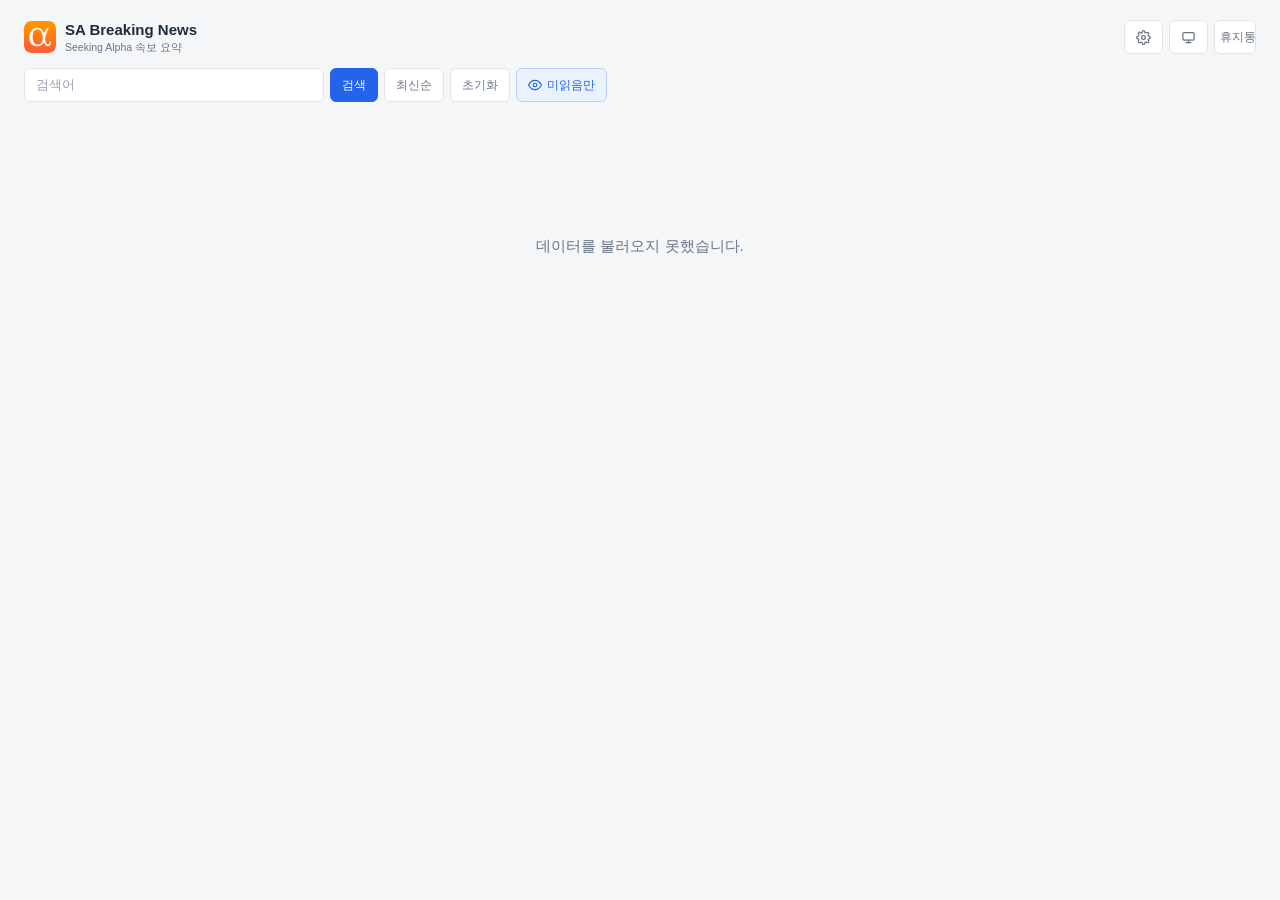
==== commit 52c24e4e: "본문 글꼴 선택기를 공용 목록(hermes-reader-fonts/fonts.js)으로 글꼴 목록·이름표·글꼴 값을 공용 fonts.js에서 읽어 공용 목록에 더한 글꼴이 그대로 " ====
--- a/static/index.html
+++ b/static/index.html
@@ -12,27 +12,16 @@
 <link rel="stylesheet" href="/static/hermes-theme.css">
 <link rel="stylesheet" href="/static/model-selector.css">
 <script src="/static/hermes-theme.js"></script>
+<!-- 본문 글꼴 목록은 공용 fonts.js가 정본(2026-11-01). google.css는 그 글꼴을 고르거나 선택 목록을 열 때만 붙인다
+     (@import·상시 링크는 렌더를 막아 기본 글꼴 사용자도 ~950ms 늦어졌다). -->
+<script src="/reader-fonts/fonts.js"></script>
 <script>
-// 요약 본문 명조 계열은 공통 로컬 자원에서 실제로 필요할 때만 주입한다.
-// app.css에서 @import 하면 렌더 블로킹 + 직렬 로드라 기본 글꼴 사용자에게도
-// 페이지 로드가 ~950ms 늘어난다(측정치). 여기서는 JS 주입이라 논블로킹.
-//   - 저장된 글꼴이 명조 계열이면 시작 시 1회 주입
-//   - 글꼴 선택 시트를 열 때도 주입(미리보기를 실제 글꼴로 보여주기 위해)
-// 기본/시스템/조선일보명조는 추가 CSS 요청이 없다.
 (function (w) {
-  var NEEDS_WEB_FONT = { noto: 1, suit: 1, wanted: 1, maru: 1, serif: 1, gowun: 1, nanum: 1, mono: 1 };
-  var HREF = '/reader-fonts/google.css';
-  var injected = false;
-  w.ensureReaderWebFonts = function () {
-    if (injected) return;
-    injected = true;
-    var link = document.createElement('link');
-    link.rel = 'stylesheet';
-    link.href = HREF;
-    document.head.appendChild(link);
-  };
+  var RF = w.HermesReaderFonts;
+  w.ensureReaderWebFonts = function () { if (RF) RF.ensureWeb(); };
   try {
-    if (NEEDS_WEB_FONT[localStorage.getItem('saReaderFont')]) w.ensureReaderWebFonts();
+    var font = RF && RF.get(RF.resolve(localStorage.getItem('saReaderFont'), {legacy: {sans: 'pretendard'}}));
+    if (font && font.web) RF.ensureWeb();
   } catch (e) {}
 })(window);
 </script>
--- a/static/app.css
+++ b/static/app.css
@@ -626,42 +626,14 @@
 .card-details li:last-child { margin-bottom: 0; }
 
 /* ── 요약 본문 글꼴 선택 (website-monitor 이식) ──
-   body[data-reader-font=key] → 카드 요약 본문(.card-details/.card-summary)에 적용.
-   localStorage 'saReaderFont' 공유. 'sans'(기본)는 규칙 없음 → 기본 폰트 상속. */
-body[data-reader-font="noto"] .card-details,
-body[data-reader-font="noto"] .card-summary {
-  font-family: 'Noto Sans KR', sans-serif; }
+   body[data-reader-font] + --reader-font(공용 fonts.js가 싣는다) → 카드 요약 본문(.card-details/.card-summary).
+   글꼴별 font-family 규칙을 두지 않아 공용 목록에 더한 글꼴도 그대로 적용된다(2026-11-01). */
+body[data-reader-font] .card-details,
+body[data-reader-font] .card-summary {
+  font-family: var(--reader-font); }
 body[data-reader-font="chosun"] .card-details,
 body[data-reader-font="chosun"] .card-summary {
-  font-family: "Chosunilbo_myungjo", "Gowun Batang", "Nanum Myeongjo", "Noto Serif KR", serif;
   letter-spacing: -.01em; word-break: keep-all; line-height: 1.75; }
-body[data-reader-font="serif"] .card-details,
-body[data-reader-font="serif"] .card-summary {
-  font-family: "Noto Serif KR", "Apple Myungjo", Georgia, serif; word-break: keep-all; line-height: 1.72; }
-body[data-reader-font="gowun"] .card-details,
-body[data-reader-font="gowun"] .card-summary {
-  font-family: "Gowun Batang", "Nanum Myeongjo", "Noto Serif KR", serif;
-  letter-spacing: -.01em; word-break: keep-all; line-height: 1.72; }
-body[data-reader-font="nanum"] .card-details,
-body[data-reader-font="nanum"] .card-summary {
-  font-family: "Nanum Myeongjo", "Gowun Batang", "Noto Serif KR", serif;
-  letter-spacing: -.01em; word-break: keep-all; line-height: 1.72; }
-body[data-reader-font="suit"] .card-details,
-body[data-reader-font="suit"] .card-summary {
-  font-family: "SUIT Variable", "Pretendard Variable", sans-serif; }
-body[data-reader-font="wanted"] .card-details,
-body[data-reader-font="wanted"] .card-summary {
-  font-family: "Wanted Sans Variable", "Pretendard Variable", sans-serif; }
-body[data-reader-font="maru"] .card-details,
-body[data-reader-font="maru"] .card-summary {
-  font-family: "MaruBuri", "Gowun Batang", "Noto Serif KR", serif;
-  letter-spacing: -.01em; word-break: keep-all; line-height: 1.74; }
-body[data-reader-font="system"] .card-details,
-body[data-reader-font="system"] .card-summary {
-  font-family: -apple-system, BlinkMacSystemFont, "Apple SD Gothic Neo", "Segoe UI", sans-serif; }
-body[data-reader-font="mono"] .card-details,
-body[data-reader-font="mono"] .card-summary {
-  font-family: 'JetBrains Mono', ui-monospace, monospace; letter-spacing: -.01em; }
 
 /* 글꼴 선택 — 설정 창 안 '요약 본문 글꼴' 절(wm과 같은 구성) */
 .mc-font { margin-top: 16px; padding-top: 14px; border-top: 1px solid var(--sh-dark); }
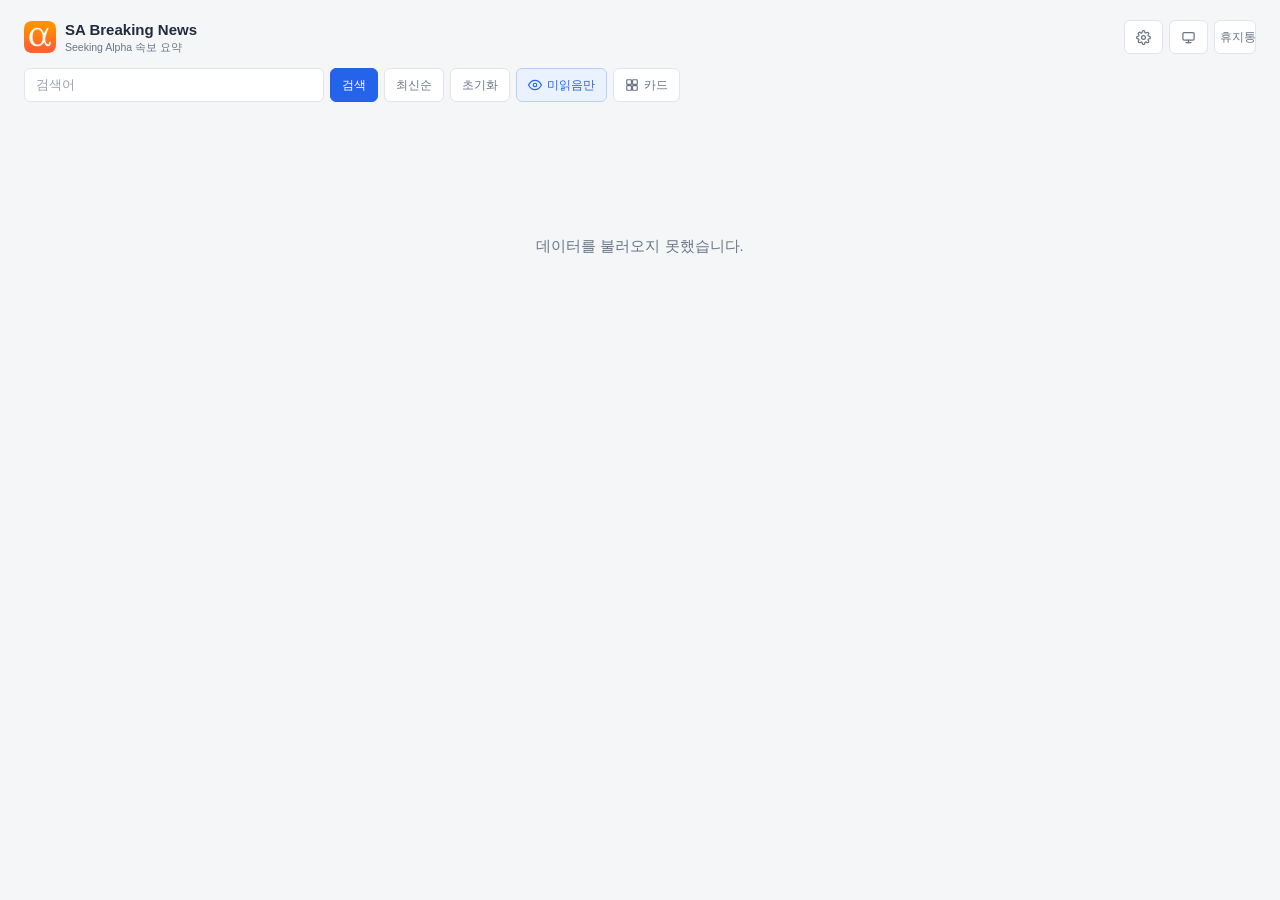
==== commit 0ba46821: "PC 카드 ↔ 리스트 보기 전환(wm과 같은 방식) 검색줄 끝 #view-toggle, localStorage saViewMode. 같은 카드 DOM을 .view-list(≥681" ====
--- a/static/index.html
+++ b/static/index.html
@@ -63,6 +63,7 @@
       <span class="btn-txt">미읽음만</span>
       <b class="unread-count" id="unread-count" hidden></b>
     </button>
+    <button type="button" class="btn-sort" id="view-toggle" onclick="toggleViewMode()" title="보기 방식 전환 (카드/리스트)"></button>
   </div>
 </div>
 
@@ -76,6 +77,11 @@
     </div>
     <div class="mc-body">
       <div id="model-selector"></div>
+      <section class="mc-font">
+        <div class="mc-font-head"><strong>요약 본문 글자 크기</strong><span>이 기기에 저장</span></div>
+        <div id="size-seg" class="size-seg" role="radiogroup" aria-label="요약 본문 글자 크기"></div>
+        <div class="card-details size-preview" aria-hidden="true"><ul><li>3분기 매출이 $4.2B로 시장 예상을 웃돌았고, 연간 가이던스도 상향했다.</li></ul></div>
+      </section>
       <section class="mc-font">
         <div class="mc-font-head"><strong>요약 본문 글꼴</strong><span>이 기기에 저장</span></div>
         <div id="font-list" class="font-list"></div>
@@ -92,6 +98,12 @@
 <script src="/static/model-selector.js"></script>
 <script src="/static/app-utils.js"></script>
 <script src="/static/app.js"></script>
+<script src="/static/app-cards.js"></script>
+<script src="/static/app-quote.js"></script>
+<script src="/static/app-actions.js"></script>
+<script src="/static/app-feed.js"></script>
+<script src="/static/app-settings.js"></script>
+<script src="/static/app-boot.js"></script>
 <script>HermesTheme.mount(document.querySelector('.header-actions'), {className: 'btn-sort', before: document.getElementById('trash-view')});</script>
 </body>
 </html>
--- a/static/app.css
+++ b/static/app.css
@@ -420,15 +420,15 @@
   align-items: center;
 }
 
-/* ── Ticker Badge (모노스페이스·부드러운 파스텔 pill) ── */
+/* ── Ticker Badge (부드러운 파스텔 pill, 고정폭 글꼴 금지 — 2026-11-02 사용자 지시) ── */
 .ticker-badge {
   display: inline-block;
   padding: 3px 9px;
   border-radius: 4px;
-  font-family: var(--mono);
+  font-family: inherit;
   font-size: 11px;
   font-weight: 700;
-  letter-spacing: 0.3px;
+  letter-spacing: .02em;
   white-space: nowrap;
   flex-shrink: 0;
   cursor: default;
@@ -535,6 +535,22 @@
 .tqp-ext-chg.up   { color: #ff6b6b; }
 .tqp-ext-chg.down { color: #4dabf7; }
 .tqp-ext-chg.flat { color: #94a3b8; }
+/* 전광판 지표(RSI·BB·기간 등락, 2026-11-07) */
+.tqp-stats { margin-top: 6px; padding-top: 5px; border-top: 1px solid rgba(148,163,184,.22); display: flex; flex-direction: column; gap: 3px; }
+.tqp-stats[hidden] { display: none; }
+.tqp-inds { display: grid; grid-template-columns: max-content repeat(5, auto); justify-content: start; align-items: baseline; column-gap: 0; row-gap: 1px; font-family: var(--mono); font-size: 12px; color: #cbd5e1; white-space: nowrap; }
+.tqp-ind { display: contents; }
+.tqp-ind-label { justify-self: end; text-align: right; color: #94a3b8; margin-right: 6px; }
+.tqp-iv { justify-self: end; text-align: right; min-width: 2.4ch; }
+.tqp-perfs { display: grid; grid-template-columns: repeat(2, minmax(0, 1fr)); column-gap: 12px; row-gap: 1px; }
+.tqp-perf { display: flex; align-items: baseline; justify-content: space-between; gap: 4px; white-space: nowrap; }
+.tqp-perf-label { font-size: 9.5px; color: #8b98a8; }
+.tqp-perf-chg { font-family: var(--mono); font-size: 10.5px; font-weight: 700; }
+.tqp-perf-chg.up { color: #ff6b6b; }
+.tqp-perf-chg.down { color: #4dabf7; }
+.tqp-perf-chg.flat { color: #94a3b8; }
+.tqp-iv.up { color: #ff6b6b; } .tqp-iv.down { color: #4dabf7; } .tqp-iv.flat { color: #94a3b8; }
+.tqp-sep { color: #64748b; margin: 0 2px; font-weight: 700; }
 .tqp-meta {
   margin-top: 3px;
   font-size: 9.5px;
@@ -630,7 +646,7 @@
    글꼴별 font-family 규칙을 두지 않아 공용 목록에 더한 글꼴도 그대로 적용된다(2026-11-01). */
 body[data-reader-font] .card-details,
 body[data-reader-font] .card-summary {
-  font-family: var(--reader-font); }
+  font-family: var(--reader-font); -webkit-text-stroke: var(--reader-stroke, 0); }
 body[data-reader-font="chosun"] .card-details,
 body[data-reader-font="chosun"] .card-summary {
   letter-spacing: -.01em; word-break: keep-all; line-height: 1.75; }
@@ -644,6 +660,16 @@
 .mc-font .font-opt { padding: 9px 12px; font-size: 13.5px; }
 .mc-font .font-opt .fo-sample { font-size: 12.5px; }
 @media (max-width: 640px) { .font-list { grid-template-columns: 1fr; } }
+/* 글자 크기 — 같은 창 '요약 본문 글자 크기' 절. 실제 기본값은 hermes-ui.css의 12.75px(공용 파일이라 그대로 두고 여기서 이긴다). */
+body.app-sa :is(.card-summary, .card-details) { font-size: calc(12.75px * var(--reader-scale, 1)); }
+.size-seg { display: flex; gap: 6px; padding: 2px; }
+.size-seg button {
+  flex: 1; height: 32px; border: none; border-radius: 4px; cursor: pointer;
+  background: var(--surface); box-shadow: var(--nm-raised-sm); color: var(--ink-2);
+  font: inherit; font-size: 13px; font-weight: 600; font-variant-numeric: tabular-nums;
+}
+.size-seg button[aria-checked="true"] { color: var(--accent); font-weight: 700; box-shadow: var(--nm-inset-sm); }
+.size-preview { margin-top: 10px; }
 .font-opt {
   display: flex; align-items: center; justify-content: space-between; gap: 10px;
   background: var(--surface); border: none; box-shadow: var(--nm-raised-sm); border-radius: 4px;
@@ -865,6 +891,46 @@
   .header-actions .btn-trash-view { width: 34px; min-width: 34px; padding: 0; justify-content: center; }
 }
 
+/* ── 리스트 보기(2026-11-18 사용자 지시, PC 전용 — wm과 같은 방식) ──
+   카드와 같은 DOM을 한 줄로 편다: 제목 | 티커 | ID·시각 + 버튼. 줄마다 별도 그리드라 제목 외의 열은
+   폭을 고정해 줄끼리 열이 어긋나지 않게 한다. 요약은 줄을 누르면 그 자리에서 펼친다(.expanded).
+   뒤에 읽히는 hermes-ui.css의 .app-sa 규칙보다 한 단계 높여(.view-list) 덮는다.
+   모바일(≤680px, hermes-ui 모바일 구간)은 이 규칙 밖이라 항상 카드다. */
+@media (max-width: 680px) { body.app-sa .search-bar #view-toggle { display: none; } }
+@media (min-width: 681px) {
+  .app-sa .container.view-list { grid-template-columns: minmax(0, 1fr); gap: 0;
+    border: 1px solid var(--ui-border); border-radius: var(--ui-radius); overflow: hidden; background: var(--ui-surface); }
+  .app-sa .view-list .swipe-row { border-radius: 0; }
+  .app-sa .view-list .swipe-row:not(:last-child) { border-bottom: 1px solid var(--ui-border); }
+  .app-sa .view-list .card { display: grid; grid-template-columns: minmax(0, 1fr) 190px 262px; column-gap: 14px;
+    align-items: center; height: auto; min-height: 40px; padding: 3px 11px 3px 13px; border: 0;
+    border-radius: 0; box-shadow: none; cursor: pointer; }
+  .app-sa .view-list .card:hover { box-shadow: none; background: var(--ui-surface-2); }
+  /* 안읽음 점 — 읽은 줄은 같은 자리를 비워 제목 시작을 맞춘다 */
+  .app-sa .view-list .card-title-row { grid-column: 1; grid-row: 1; align-items: center; margin: 0; min-width: 0; }
+  .app-sa .view-list .unread-dot { margin-top: 0; }
+  .app-sa .view-list .card:not(.card-unread) .card-title-row::before { content: ""; position: static; flex: 0 0 6px;
+    width: 6px; height: 6px; background: none; }
+  .app-sa .view-list .card-title { white-space: nowrap; overflow: hidden; text-overflow: ellipsis; }
+  .app-sa .view-list :is(.card-orig-title, .card-divider, .card-details, .footer-method) { display: none; }
+  /* 오른쪽 정렬하되 넘치면 왼쪽부터(safe) — 넘친 칩이 왼쪽으로 잘리면 대표 종목(첫 칩)이 사라진다 */
+  .app-sa .view-list .card-tickers { grid-column: 2; grid-row: 1; flex-wrap: nowrap; justify-content: flex-end;
+    justify-content: safe flex-end; overflow: hidden; margin: 0; padding: 0; }
+  .app-sa .view-list .card-footer { grid-column: 3; grid-row: 1; margin: 0; padding: 0; border: 0; gap: 8px; }
+  .app-sa .view-list .footer-actions { gap: 5px; }
+  /* 펼친 줄: 제목 전체·원제목, 요약은 다음 줄에 제목 시작에 맞춰 */
+  .app-sa .view-list .card.expanded { padding-top: 8px; padding-bottom: 12px; background: var(--ui-surface-2); }
+  .app-sa .view-list .card.expanded .card-title { white-space: normal; }
+  .app-sa .view-list .card.expanded .card-orig-title { display: block; margin-top: 2px; }
+  .app-sa .view-list .card.expanded .card-details { display: block; grid-column: 1 / -1; grid-row: 2; padding: 8px 0 0 14px; }
+  .app-sa .view-list .card.expanded .card-details ul { margin: 0; }
+}
+@media (min-width: 681px) and (max-width: 900px) {
+  .app-sa .view-list .card { grid-template-columns: minmax(0, 1fr) 262px; }
+  .app-sa .view-list .card-tickers { display: none; }
+  .app-sa .view-list .card-footer { grid-column: 2; }
+}
+
 /* ── 모바일 GPU 합성 시 모서리 깨짐 회피 ──
    진한 배경 + border-radius + box-shadow 조합에서 일부 모바일 브라우저가
    합성 단계에 모서리 안티앨리어싱을 삼각형으로 잘라먹어, 그 자리에 뒤
--- a/static/hermes-ui.css
+++ b/static/hermes-ui.css
@@ -281,9 +281,8 @@
     transform: none;
   }
 }
-.app-td .card.unread,
-.app-wm .card:not(.read),
-.app-sa .card.card-unread { border-left: 3px solid var(--ui-accent); }
+/* 안읽음 표시는 제목 앞 작은 점 하나(2026-11-16 사용자 지시: 카드 좌측 색 세로줄은 전형적인
+   'AI 카드' 모양이라 없앤다 — wm·sa·td 같은 스타일). 카드 테두리는 읽음·안읽음이 같다. */
 .app-td .title-row,
 .app-wm .card-title-row,
 .app-sa .card-title-row { padding-left: 0; margin-bottom: 7px; }
@@ -300,12 +299,24 @@
   font-weight: 650;
 }
 .app-td .unread-dot,
-.app-sa .unread-dot {
+.app-sa .unread-dot,
+.app-wm .card:not(.read) .card-title-row::before {
+  flex: 0 0 6px;
   width: 6px;
   height: 6px;
   margin-top: 7px;
+  border-radius: 50%;
   background: var(--ui-accent);
 }
+/* wm은 점을 마크업 대신 제목행 ::before로 그린다(읽음 토글이 class만 바꾸므로 따라 바뀐다) */
+.app-wm .card-title-row { display: flex; align-items: flex-start; gap: 8px; }
+.app-wm .card:not(.read) .card-title-row::before {
+  content: "";
+  position: static;
+  top: auto;
+  bottom: auto;
+}
+.app-wm .card-title-row .card-title { flex: 1; min-width: 0; }
 .app-wm .card-meta,
 .app-sa .card-meta { margin-bottom: 7px; }
 .app-wm .card-orig,
@@ -355,17 +366,18 @@
 .app-wm .ticker-chip,
 .app-sa .ticker-badge { color: var(--ui-accent); }
 .app-td .ticker-chip,
-.app-sa .ticker-badge {
+.app-sa .ticker-badge {  /* 컴팩트(2026-11-02 사용자 지시) */
   display: inline-flex;
   align-items: center;
-  height: 20px;
-  min-height: 20px;
-  padding: 0 7px;
+  height: 17px;
+  min-height: 17px;
+  padding: 0 5px;
   font-size: 10px;
-  line-height: 18px;
+  font-weight: 600;
+  line-height: 15px;
   letter-spacing: 0;
 }
-.app-sa .card-tickers { padding-bottom: 8px; }
+.app-sa .card-tickers { padding-bottom: 8px; gap: 4px; }
 .app-td :is(.card-meta, .meta-msg-id, .meta-collected),
 .app-wm :is(.card-date, .card-size, .card-id),
 .app-sa :is(.footer-left, .footer-method, .card-time, .article-id) {
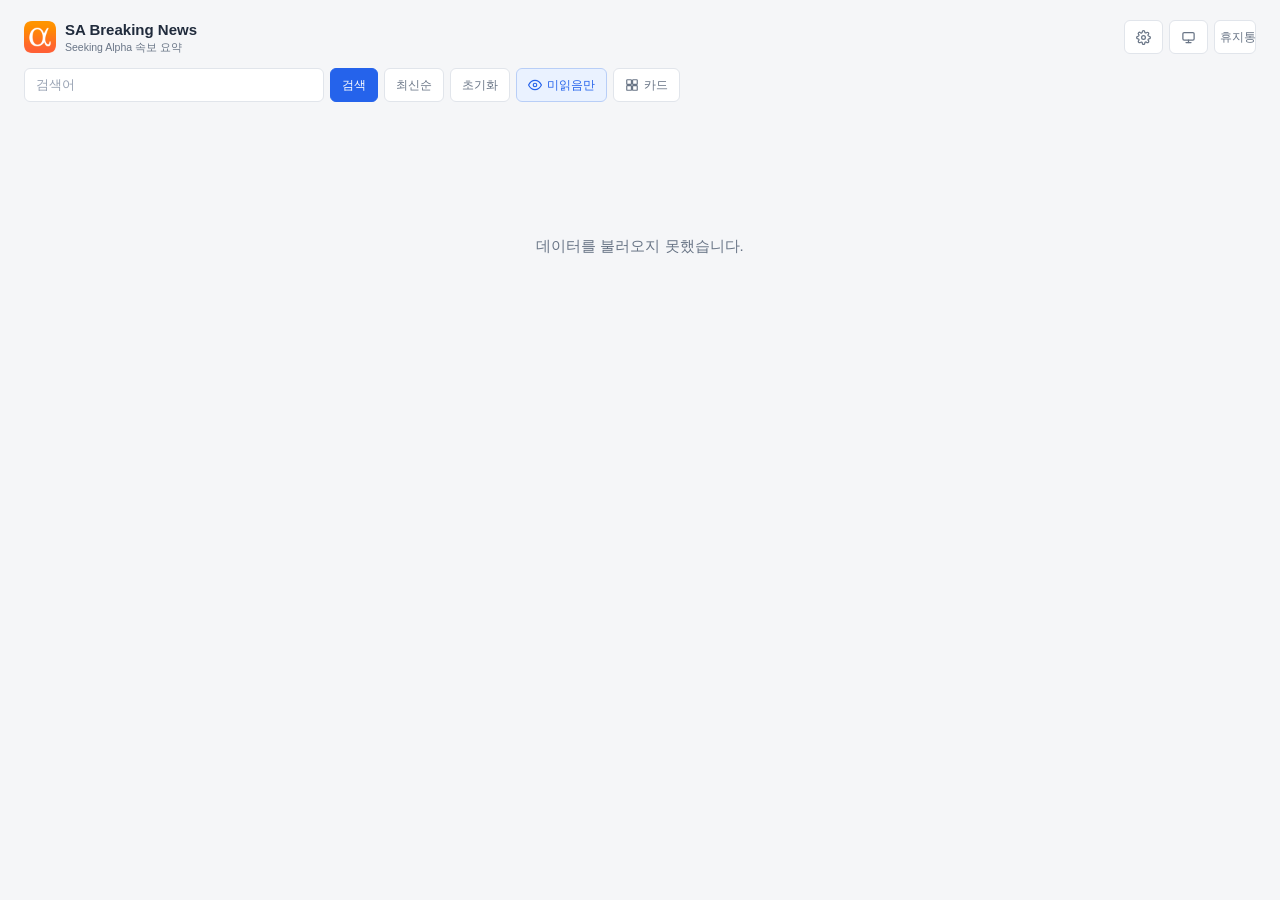
==== commit 6ca88772: "용어 툴팁: 카드 요약 속 용어에 점선 밑줄 + 뜻풀이 창 공용 용어집(hermes-llm-log/term_glossary, yt·wm 각주에서 모음)을 /api/terms로 찾아" ====
--- a/static/index.html
+++ b/static/index.html
@@ -11,6 +11,7 @@
 <link rel="stylesheet" href="/static/hermes-ui.css">
 <link rel="stylesheet" href="/static/hermes-theme.css">
 <link rel="stylesheet" href="/static/model-selector.css">
+<link rel="stylesheet" href="/static/term-tips.css">
 <script src="/static/hermes-theme.js"></script>
 <!-- 본문 글꼴 목록은 공용 fonts.js가 정본(2026-11-01). google.css는 그 글꼴을 고르거나 선택 목록을 열 때만 붙인다
      (@import·상시 링크는 렌더를 막아 기본 글꼴 사용자도 ~950ms 늦어졌다). -->
@@ -104,6 +105,9 @@
 <script src="/static/app-feed.js"></script>
 <script src="/static/app-settings.js"></script>
 <script src="/static/app-boot.js"></script>
+<!-- 용어 툴팁(2026-11-18) — td와 글자 단위로 같은 공용 파일 -->
+<script src="/static/term-tips.js"></script>
+<script>HermesTermTips.mount({container: '#cards', card: '.card[data-id]', text: '.card-details'});</script>
 <script>HermesTheme.mount(document.querySelector('.header-actions'), {className: 'btn-sort', before: document.getElementById('trash-view')});</script>
 </body>
 </html>
--- a/static/term-tips.css
+++ b/static/term-tips.css
@@ -0,0 +1,22 @@
+/* 용어 툴팁 — sa·td 공용(글자 단위로 같은 파일, 2026-11-18). 창 모양은 td 인명 소개 창과 같고,
+   밑줄은 인명(회색 점선)과 구분되게 파란 점선이다. */
+.term-tip { cursor: help; text-decoration: underline dotted; text-decoration-thickness: 1px; text-underline-offset: 3px;
+  text-decoration-color: color-mix(in srgb, #3b82f6 70%, transparent); }
+.term-tip:hover { text-decoration-style: solid; }
+#term-tip-pop { position: fixed; left: 0; top: 0; opacity: 0; pointer-events: none; transform: translateY(4px);
+  transition: opacity .14s, transform .14s; z-index: 10050; width: max-content; max-width: min(280px, calc(100vw - 24px));
+  word-break: keep-all; overflow-wrap: break-word; background: #1f2329; color: #e8eaed; border: 1px solid #343a42;
+  box-shadow: 0 10px 30px rgba(0, 0, 0, .35); border-radius: 9px; padding: .6rem .75rem .5rem; font-size: 11.5px; line-height: 1.5;
+  font-family: inherit; text-align: left; }
+#term-tip-pop.show { opacity: 1; transform: none; pointer-events: auto; }
+#term-tip-pop::before { content: ""; position: absolute; left: calc(var(--arrow-x, 50%) - 6px); top: -6px; width: 10px; height: 10px;
+  background: #1f2329; border-left: 1px solid #343a42; border-top: 1px solid #343a42; transform: rotate(45deg); }
+#term-tip-pop.above::before { top: auto; bottom: -6px; transform: rotate(225deg); }
+#term-tip-pop .tt-name { font-weight: 700; margin-bottom: .2rem; color: #fff; }
+#term-tip-pop .tt-sub { font-weight: 400; color: #9aa0a6; margin-left: .3rem; font-size: .92em; }
+#term-tip-pop .tt-def { color: #d5d8dc; }
+#term-tip-pop .tt-foot { display: flex; align-items: center; gap: .5rem; margin-top: .4rem; font-size: 10.5px; }
+#term-tip-pop .tt-src, #term-tip-pop .tt-done { color: #7f868f; }
+#term-tip-pop .tt-ex, #term-tip-pop .tt-undo { margin-left: auto; background: transparent; border: 1px solid #444b55; color: #b8bec6;
+  border-radius: 6px; padding: .05rem .45rem; font-size: 10.5px; line-height: 1.5; cursor: pointer; font-family: inherit; }
+#term-tip-pop .tt-ex:hover, #term-tip-pop .tt-undo:hover { border-color: #6b7380; color: #fff; }
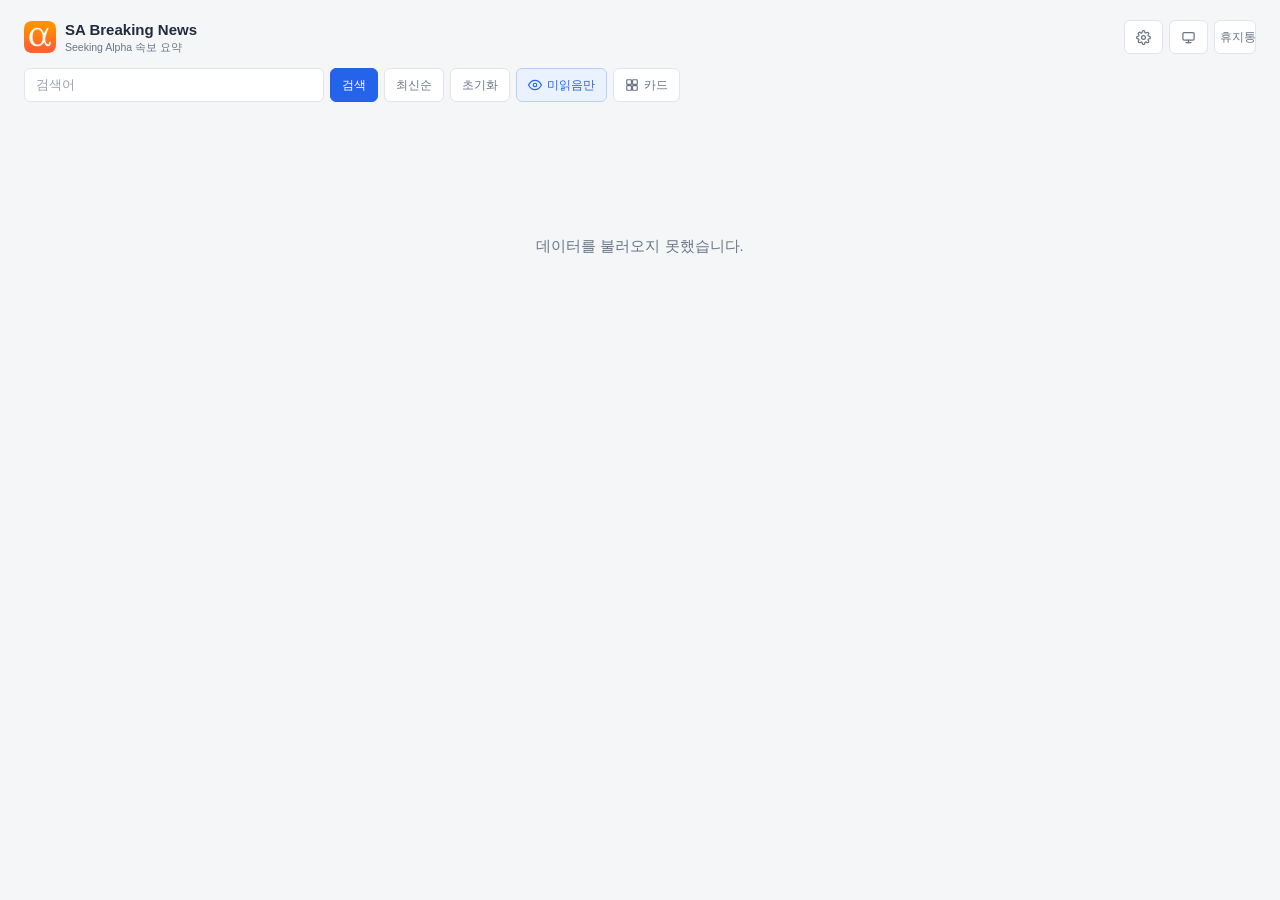
==== commit 9c188549: "Grok Bot 모드에서 원문 대기 건수를 검색줄 아래 한 줄로 표시 목록 응답 queue.grok(대기 건수·가장 오래된 요청 시각)을 SOURCE_MODE=grok일 때만 내려" ====
--- a/static/index.html
+++ b/static/index.html
@@ -93,6 +93,8 @@
 
 <!-- 결과 건수 줄("45건 (1~15번째)")은 2026-10-01 사용자 지시로 숨김 — JS가 계속 갱신하므로 요소는 남긴다 -->
 <div class="stats" id="stats" hidden></div>
+<!-- Grok Bot 모드일 때 원문을 요청하고 기다리는 건수(2026-11-25 사용자 지시) — 검색줄과 카드 사이 한 줄 -->
+<div class="grok-wait" id="grok-wait" hidden></div>
 <div class="container" id="cards"></div>
 <div class="pagination" id="pagination"></div>
 
--- a/static/app.css
+++ b/static/app.css
@@ -288,6 +288,13 @@
 
 /* ── Stats ── */
 .stats[hidden] { display: none; }
+.grok-wait[hidden] { display: none; }
+.grok-wait {
+  max-width: 1400px;
+  margin: 2px auto 14px;
+  font-size: 12px;
+  color: var(--muted);
+}
 .stats {
   max-width: 1400px;
   margin: 12px auto 18px;
@@ -499,6 +506,8 @@
   opacity: 0.75;
 }
 .tqp-name[href]:hover { color: #fff; }
+/* 종목명 옆 원래 티커(2026-11-21) — 이름보다 1px 작고 옅게, 밑줄 없이(inline-block이라 링크 밑줄이 안 번진다) */
+.tqp-ticker { display: inline-block; margin-left: 5px; font-size: 10px; font-weight: 500; color: rgba(232,237,243,.55); text-decoration: none; }
 .tqp-body {
   display: flex;
   align-items: baseline;
--- a/static/hermes-ui.css
+++ b/static/hermes-ui.css
@@ -90,6 +90,7 @@
 }
 .app-sa > .header,
 .app-sa > .stats,
+.app-sa > .grok-wait,
 .app-sa > .container,
 .app-sa > .pagination {
   width: calc(100% - 48px);
@@ -518,6 +519,7 @@
   .app-wm > .container { padding: 12px 12px 36px; }
   .app-sa > .header,
   .app-sa > .stats,
+  .app-sa > .grok-wait,
   .app-sa > .container,
   .app-sa > .pagination { width: calc(100% - 24px); }
   .app-sa > .header { padding-top: 12px; }
--- a/static/term-tips.css
+++ b/static/term-tips.css
@@ -1,8 +1,10 @@
-/* 용어 툴팁 — sa·td 공용(글자 단위로 같은 파일, 2026-11-18). 창 모양은 td 인명 소개 창과 같고,
-   밑줄은 인명(회색 점선)과 구분되게 파란 점선이다. */
-.term-tip { cursor: help; text-decoration: underline dotted; text-decoration-thickness: 1px; text-underline-offset: 3px;
-  text-decoration-color: color-mix(in srgb, #3b82f6 70%, transparent); }
-.term-tip:hover { text-decoration-style: solid; }
+/* 용어 툴팁 — sa·td 공용(글자 단위로 같은 파일, 2026-11-18). 창 모양은 td 인명 소개 창과 같다.
+   표시는 각주처럼 용어 뒤 파란 윗첨자 *(2026-11-18 사용자 지시) — 밑줄은 인명(회색 점선)만 쓴다.
+   윗첨자는 vertical-align 대신 relative 이동이라 줄 간격이 벌어지지 않는다. */
+.term-tip { cursor: help; }
+.term-tip::after { content: "*"; position: relative; top: -.45em; margin-left: 1px; font-size: .75em; font-weight: 700;
+  line-height: 0; color: #3b82f6; }
+.term-tip:hover::after { color: #60a5fa; }
 #term-tip-pop { position: fixed; left: 0; top: 0; opacity: 0; pointer-events: none; transform: translateY(4px);
   transition: opacity .14s, transform .14s; z-index: 10050; width: max-content; max-width: min(280px, calc(100vw - 24px));
   word-break: keep-all; overflow-wrap: break-word; background: #1f2329; color: #e8eaed; border: 1px solid #343a42;
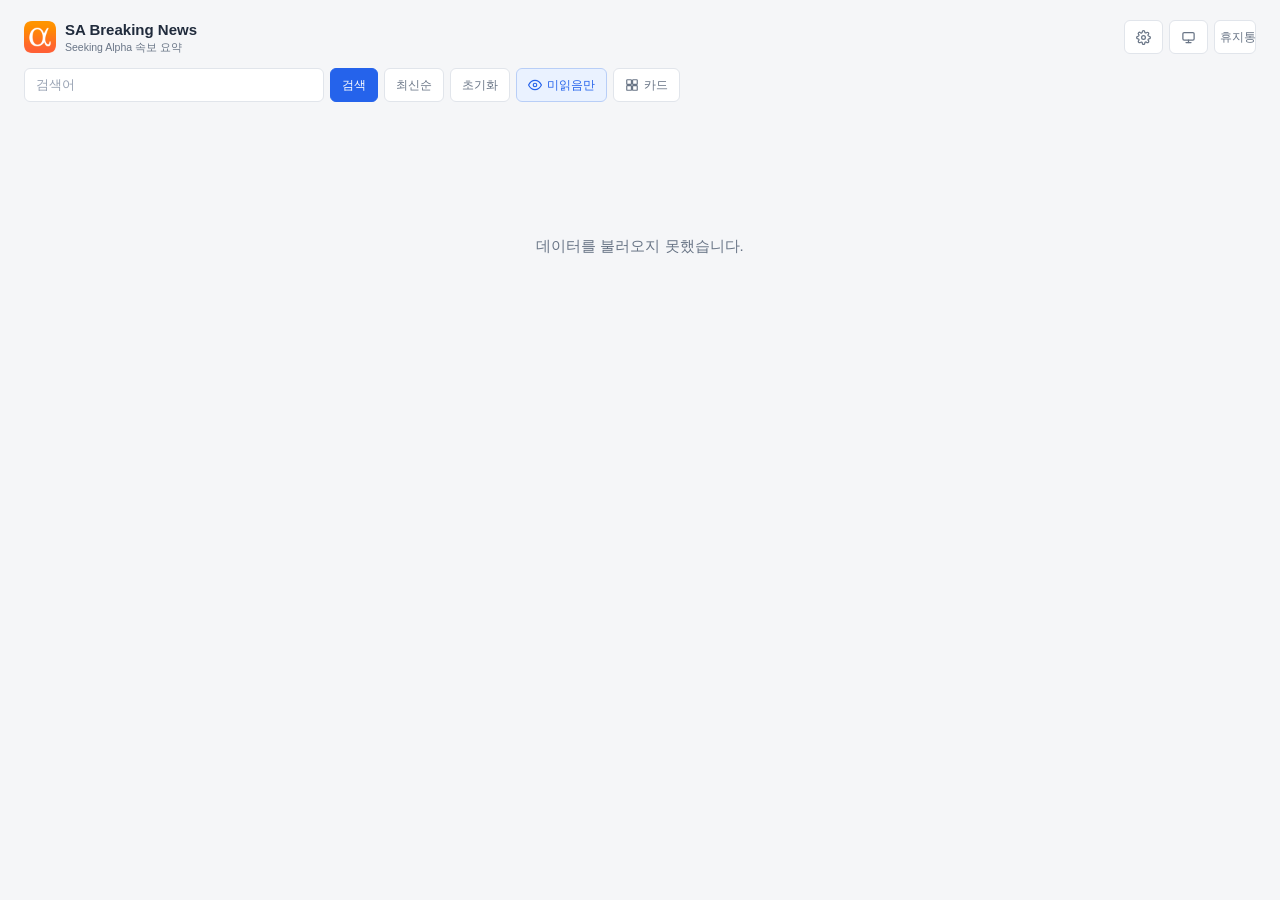
==== commit ba4f80a6: "숨긴 결과 건수 줄·대기 건수 삭제, Grok 줄에 요약 대기 건수 추가 #stats 줄과 statsLine·목록 응답 queue.pending/failed를 지우고(queue는 " ====
--- a/static/index.html
+++ b/static/index.html
@@ -91,8 +91,6 @@
   </div>
 </div>
 
-<!-- 결과 건수 줄("45건 (1~15번째)")은 2026-10-01 사용자 지시로 숨김 — JS가 계속 갱신하므로 요소는 남긴다 -->
-<div class="stats" id="stats" hidden></div>
 <!-- Grok Bot 모드일 때 원문을 요청하고 기다리는 건수(2026-11-25 사용자 지시) — 검색줄과 카드 사이 한 줄 -->
 <div class="grok-wait" id="grok-wait" hidden></div>
 <div class="container" id="cards"></div>
--- a/static/app.css
+++ b/static/app.css
@@ -286,8 +286,7 @@
 .read-btn.done { color: var(--faint); box-shadow: var(--nm-inset-sm); }
 .read-btn.done:hover { color: #c0392b; }
 
-/* ── Stats ── */
-.stats[hidden] { display: none; }
+/* ── Grok 대기 줄(검색줄 아래, 2026-11-25) ── */
 .grok-wait[hidden] { display: none; }
 .grok-wait {
   max-width: 1400px;
@@ -295,14 +294,7 @@
   font-size: 12px;
   color: var(--muted);
 }
-.stats {
-  max-width: 1400px;
-  margin: 12px auto 18px;
-  font-size: 12px;
-  color: var(--muted);
-  font-family: var(--mono);
-}
-/* 미읽음만 버튼 안 안읽음 건수(2026-10-01 — 통계줄 배지·대기 건수 폐지) */
+/* 미읽음만 버튼 안 안읽음 건수(2026-10-01) */
 .btn-unread .unread-count { font-family: var(--mono); font-size: 12px; font-weight: 700; margin-left: 2px; }
 
 /* ── Layout ── */
--- a/static/hermes-ui.css
+++ b/static/hermes-ui.css
@@ -89,7 +89,6 @@
   padding: 18px 24px 48px;
 }
 .app-sa > .header,
-.app-sa > .stats,
 .app-sa > .grok-wait,
 .app-sa > .container,
 .app-sa > .pagination {
@@ -518,7 +517,6 @@
   .app-td .page,
   .app-wm > .container { padding: 12px 12px 36px; }
   .app-sa > .header,
-  .app-sa > .stats,
   .app-sa > .grok-wait,
   .app-sa > .container,
   .app-sa > .pagination { width: calc(100% - 24px); }
